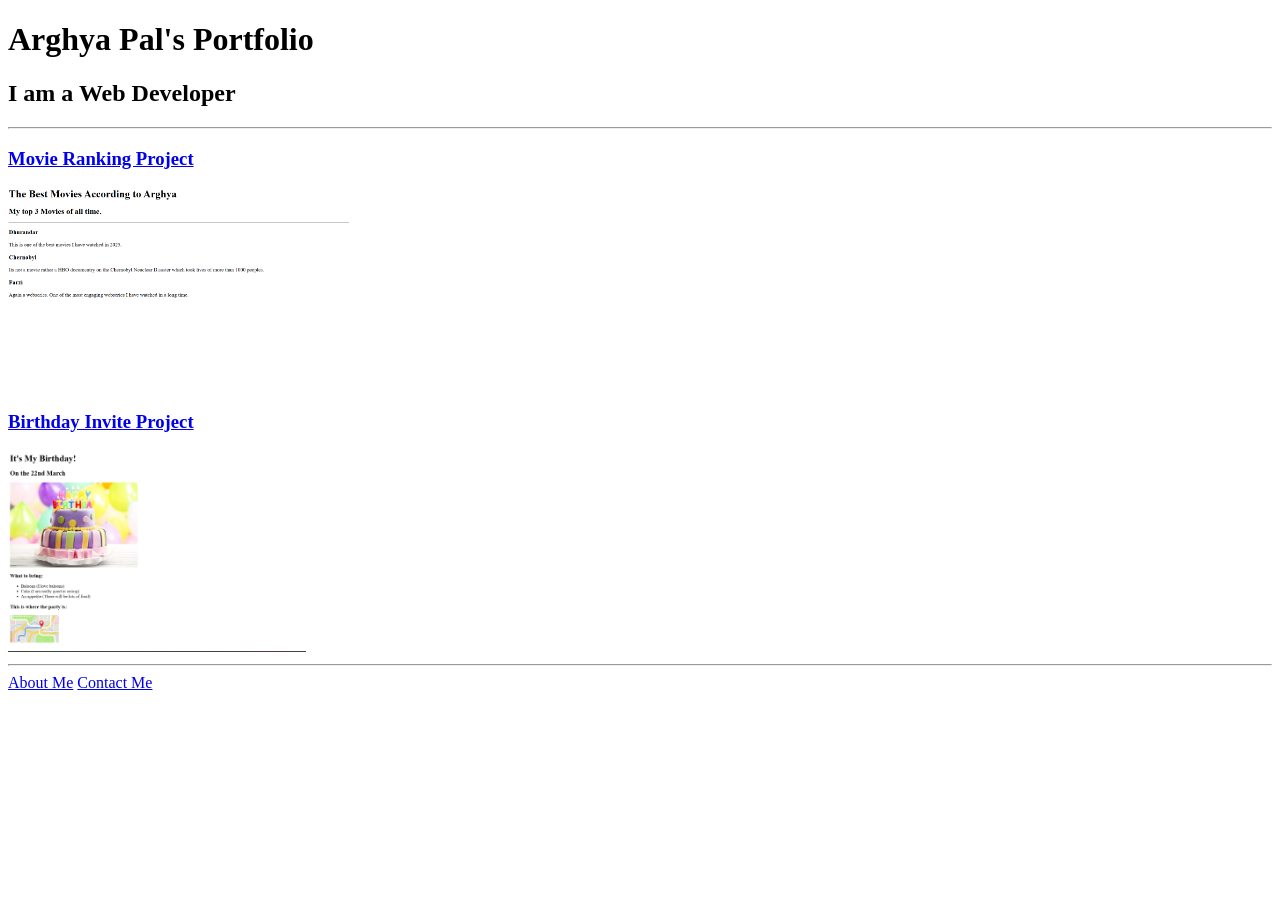
==== index.html @ 0f828cb6 "Add files via upload" ====
<!-- TODO 1: Create the HTML Boilerplate -->

<!-- TODO 2: Add Your previous projects' HTML into the public folder -->

<!-- TODO 3: Take screenshots of your project previews and add the images to the images folder -->

<!-- TODO 4: Add titles/subtitles etc. -->

<!-- TODO 5: Add a link to the project pages -->

<!-- TODO 6: Add images to show the project previews
HINT for TODO 6: You can use the height attribute set to 200 to make the image smaller:
https://developer.mozilla.org/en-US/docs/Web/HTML/Element/img#attr-height -->

<!-- TODO 7: Add the Contact Me and About Me page links -->

<!DOCTYPE html>
<html lang="en">

<head>
    <meta charset="UTF-8">
    <meta name="viewport" content="width=device-width, initial-scale=1.0">
    <title>Arghya Pal's Portfolio</title>
</head>

<body>
    <h1>Arghya Pal's Portfolio</h1>
    <h2>I am a Web Developer</h2>
    <hr>
    <h3>
        <a href="./public/movie-ranking.html">Movie Ranking Project</a>
    </h3>
    <img src="./assets/images/movie_ranking.png" height="200" alt="movie ranking website preview">
    <h3>
        <a href="./public/birthday-invite.html">Birthday Invite Project</a>
    </h3>
    <img src="./assets/images/birthday_invite.png" alt="birthday invite website preview" height="200">

    <hr>

    <a href="./public/about.html">About Me</a>

    <a href="./public/contact.html">Contact Me</a>
</body>

</html>
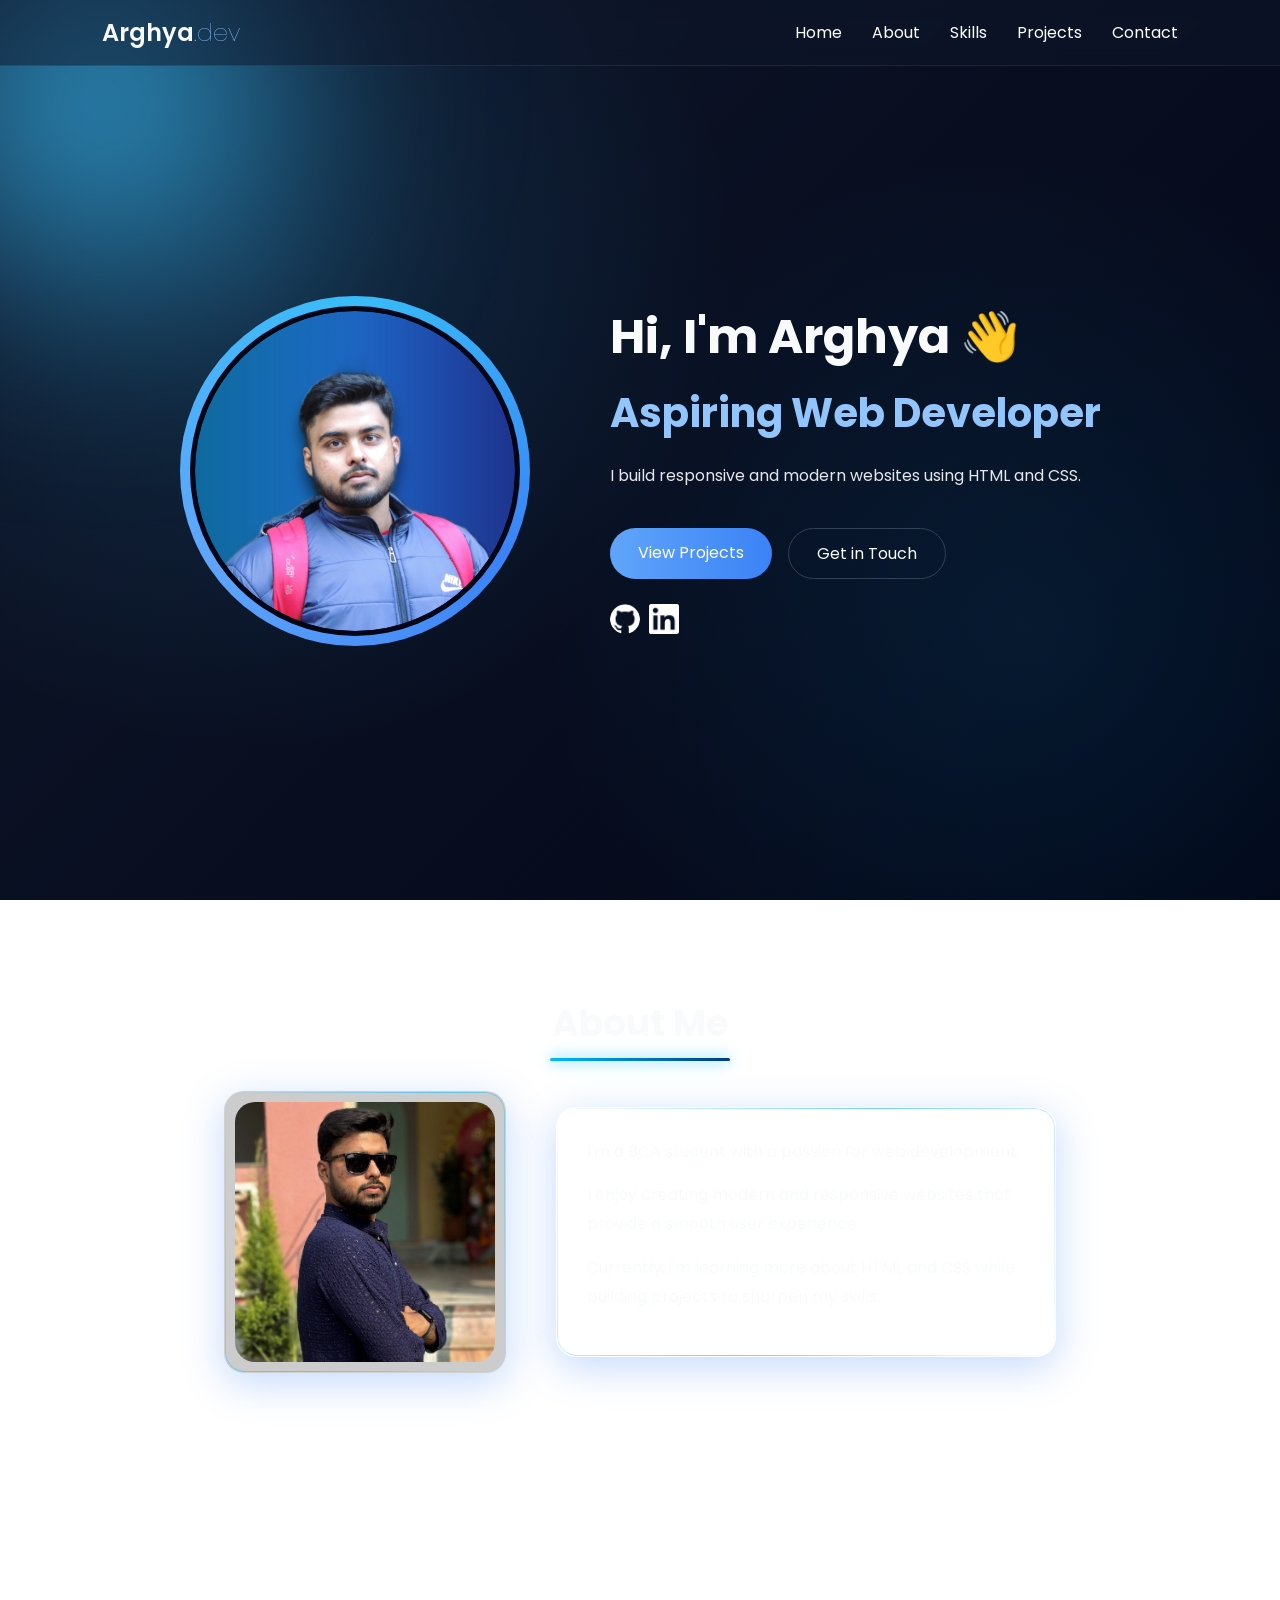
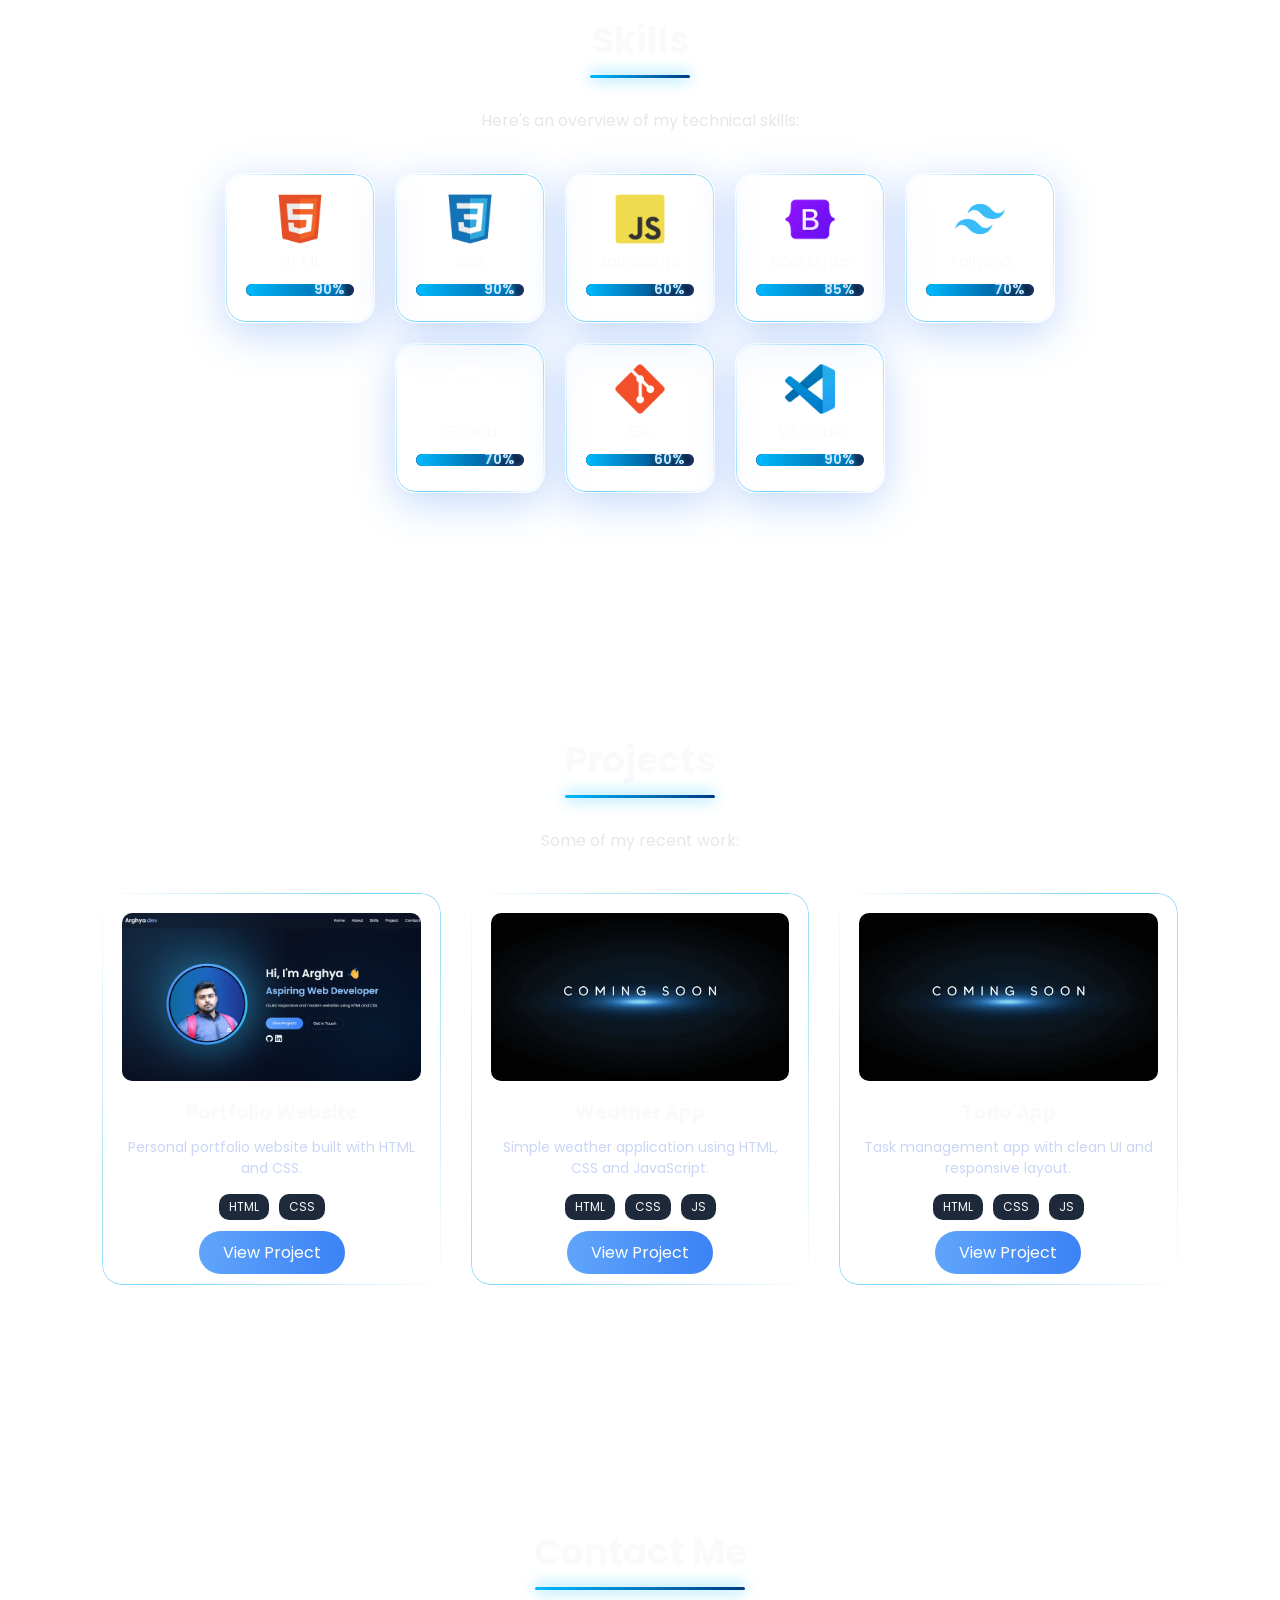
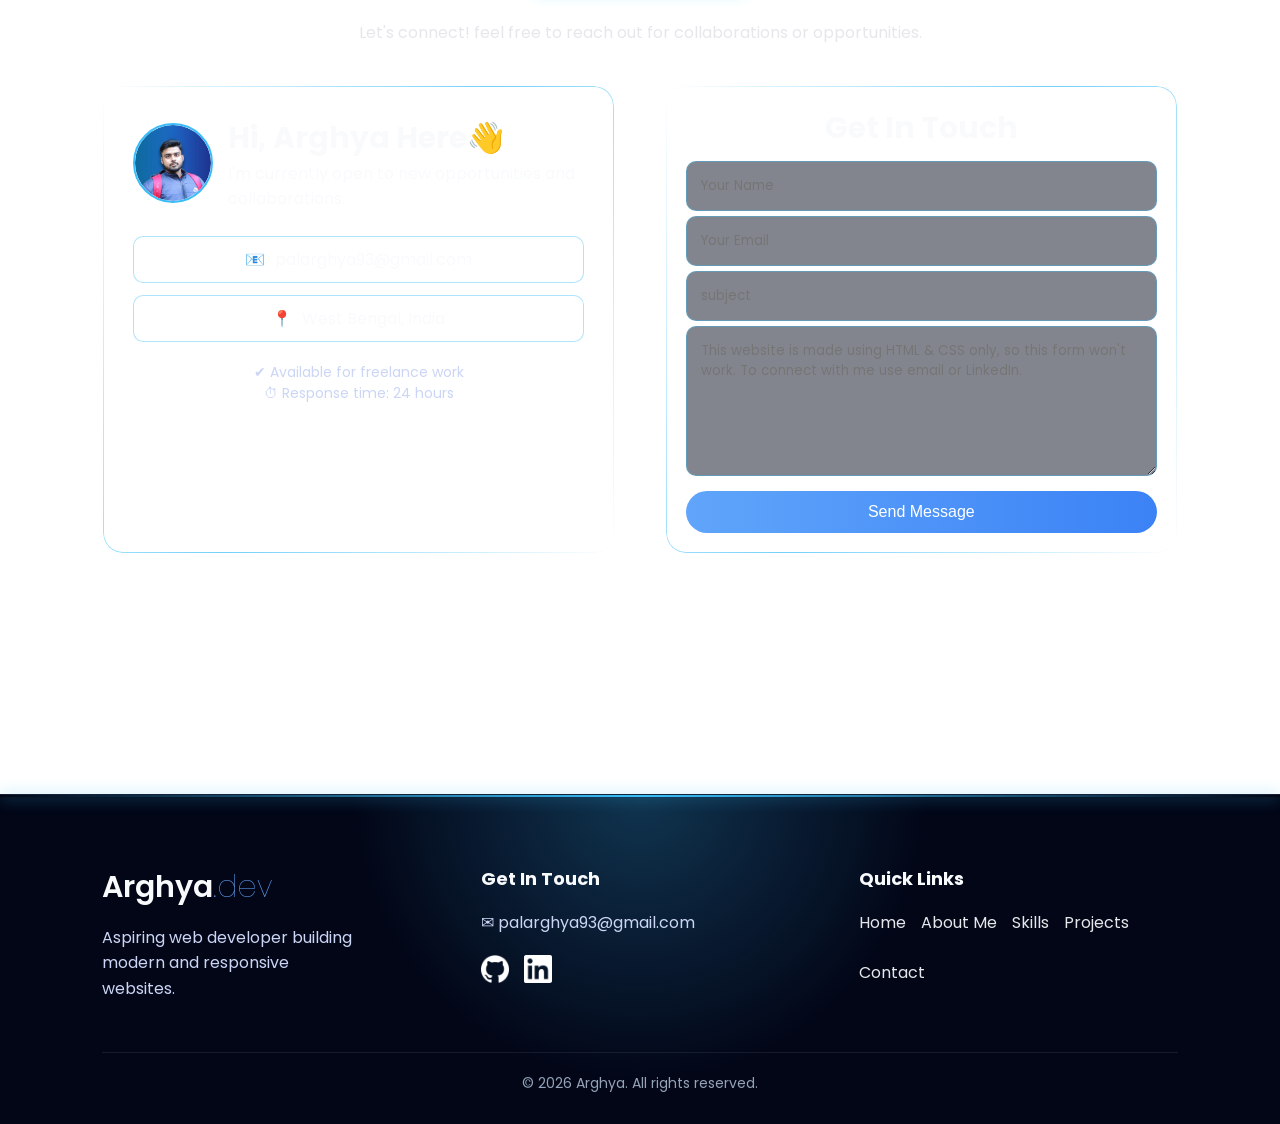
==== commit 594a1b25: "Add files via upload" ====
--- a/index.html
+++ b/index.html
@@ -1,46 +1,407 @@
-<!-- TODO 1: Create the HTML Boilerplate -->
-
-<!-- TODO 2: Add Your previous projects' HTML into the public folder -->
-
-<!-- TODO 3: Take screenshots of your project previews and add the images to the images folder -->
-
-<!-- TODO 4: Add titles/subtitles etc. -->
-
-<!-- TODO 5: Add a link to the project pages -->
-
-<!-- TODO 6: Add images to show the project previews
-HINT for TODO 6: You can use the height attribute set to 200 to make the image smaller:
-https://developer.mozilla.org/en-US/docs/Web/HTML/Element/img#attr-height -->
-
-<!-- TODO 7: Add the Contact Me and About Me page links -->
-
-<!DOCTYPE html>
-<html lang="en">
-
-<head>
-    <meta charset="UTF-8">
-    <meta name="viewport" content="width=device-width, initial-scale=1.0">
-    <title>Arghya Pal's Portfolio</title>
-</head>
-
-<body>
-    <h1>Arghya Pal's Portfolio</h1>
-    <h2>I am a Web Developer</h2>
-    <hr>
-    <h3>
-        <a href="./public/movie-ranking.html">Movie Ranking Project</a>
-    </h3>
-    <img src="./assets/images/movie_ranking.png" height="200" alt="movie ranking website preview">
-    <h3>
-        <a href="./public/birthday-invite.html">Birthday Invite Project</a>
-    </h3>
-    <img src="./assets/images/birthday_invite.png" alt="birthday invite website preview" height="200">
-
-    <hr>
-
-    <a href="./public/about.html">About Me</a>
-
-    <a href="./public/contact.html">Contact Me</a>
-</body>
-
+<!DOCTYPE html>
+<html lang="en">
+
+<head>
+    <meta charset="UTF-8">
+    <meta name="viewport" content="width=device-width, initial-scale=1.0">
+    <title>Arghya | Portfolio</title>
+    <link rel="stylesheet" href="./style.css">
+    <link href="https://fonts.googleapis.com/css2?family=Poppins:wght@400;500;600&display=swap" rel="stylesheet">
+</head>
+
+<body>
+
+    <!-- Navigation Bar -->
+
+    <header class="navbar-container">
+        <nav class="navbar" aria-label="Main navigation">
+            <div class="logo">
+                <a href="#" class="logo-home"><span class="logo-text">Arghya<span class="dot">.dev</span></span></a>
+            </div>
+
+            <ul class="nav-links">
+                <li><a href="#">Home</a></li>
+                <li><a href="#about">About</a></li>
+                <li><a href="#skills">Skills</a></li>
+                <li><a href="#project">Projects</a></li>
+                <li><a href="#contact">Contact</a></li>
+            </ul>
+        </nav>
+    </header>
+
+
+    <main>
+
+
+        <!-- Hero Section -->
+
+        <section class="hero">
+
+            <div class="hero-left">
+                <div class="profile-border">
+                    <img src="./images/profile-pic (3).png" loading="lazy" alt="Portrait of Arghya Pal">
+                </div>
+            </div>
+
+            <div class="hero-right">
+
+                <h1>Hi, I'm Arghya 👋</h1>
+
+                <h2>Aspiring Web Developer</h2>
+
+                <p>
+                    I build responsive and modern websites using
+                    HTML and CSS.
+                </p>
+
+                <div class="hero-buttons">
+                    <a href="#project" class="btn">View Projects</a>
+                    <a href="#contact" class="btn-outline">Get in Touch</a>
+                </div>
+
+                <div class="hero-social">
+                    <a href="https://github.com/Mahi7777777" target="_blank" rel="noopener"
+                        class="social-links github"><img src="./images/github-white-icon.webp" alt="github"></a>
+                    <a href="https://www.linkedin.com/in/arghyapal22/" target="_blank" rel="noopener"
+                        class="social-links linkedin"><img src="./images/linkedin-app-white-icon.webp"
+                            alt="linkedin"></a>
+                </div>
+
+            </div>
+
+        </section>
+
+
+        <!-- About -->
+
+        <section class="about" id="about">
+
+            <h2>About Me</h2>
+
+            <div class="about-container">
+
+                <div class="about-img">
+                    <img src="./images/Arghya-about.jpg" alt="arghya standing potrait">
+                </div>
+
+                <div class="about-text">
+                    <p>I'm a BCA student with a passion for web development.</p>
+
+                    <p>I enjoy creating modern and responsive
+                        websites that provide a smooth user experience.</p>
+
+                    <p>Currently, i'm learning more about HTML and CSS
+                        while building projects to sharpen my skills.</p>
+                </div>
+            </div>
+
+        </section>
+
+
+        <!-- SKILLS -->
+
+        <section class="skills" id="skills">
+
+            <h2>Skills</h2>
+
+            <p>Here's an overview of my technical skills:</p>
+
+            <div class="skills-container">
+
+                <div class="card">
+                    <img src="./images/HTML5.png" alt="HTML5 logo">
+                    <p class="card-text">HTML</p>
+                    <div class="progress-bar">
+                        <div class="progress-fill" style="--progress:0.9;"></div>
+                        <span class="progress-percentage">90%</span>
+                    </div>
+                </div>
+
+                <div class="card">
+                    <img src="./images/CSS3.png" alt="CSS logo">
+                    <p class="card-text">CSS</p>
+                    <div class="progress-bar">
+                        <div class="progress-fill" style="--progress:0.9;"></div>
+                        <span class="progress-percentage">90%</span>
+                    </div>
+                </div>
+
+                <div class="card">
+                    <img src="./images/JavaScript.png" style="border-radius: 5px;" alt="JavaScript logo">
+                    <p class="card-text">JavaScript</p>
+                    <div class="progress-bar">
+                        <div class="progress-fill" style="--progress:0.6;"></div>
+                        <span class="progress-percentage">60%</span>
+                    </div>
+                </div>
+
+                <div class="card">
+                    <img src="./images/Bootstrap.png" alt="Bootstrap logo">
+                    <p class="card-text">Bootstrap</p>
+                    <div class="progress-bar">
+                        <div class="progress-fill" style="--progress:0.85;"></div>
+                        <span class="progress-percentage">85%</span>
+                    </div>
+                </div>
+
+                <div class="card">
+                    <img src="./images/Tailwind CSS.png" alt="Tailwind logo">
+                    <p class="card-text">Tailwind</p>
+                    <div class="progress-bar">
+                        <div class="progress-fill" style="--progress:0.7;"></div>
+                        <span class="progress-percentage">70%</span>
+                    </div>
+                </div>
+
+                <div class="card">
+                    <img src="./images/github-white-icon.webp" alt="github">
+                    <p class="card-text">GitHub</p>
+                    <div class="progress-bar">
+                        <div class="progress-fill" style="--progress:0.7;"></div>
+                        <span class="progress-percentage">70%</span>
+                    </div>
+                </div>
+
+                <div class="card">
+                    <img src="./images/Git.png" alt="Git logo">
+                    <p class="card-text">Git</p>
+                    <div class="progress-bar">
+                        <div class="progress-fill" style="--progress:0.6;"></div>
+                        <span class="progress-percentage">60%</span>
+                    </div>
+                </div>
+
+                <div class="card">
+                    <img src="./images/Visual Studio Code (VS Code).png" alt="VS Code logo">
+                    <p class="card-text">VS Code</p>
+                    <div class="progress-bar">
+                        <div class="progress-fill" style="--progress:0.9;"></div>
+                        <span class="progress-percentage">90%</span>
+                    </div>
+                </div>
+
+            </div>
+
+        </section>
+
+
+        <!-- PROJECT CARD -->
+
+        <section class="projects" id="project">
+
+            <h2>Projects</h2>
+            <p class="projects-subtitle">Some of my recent work:</p>
+
+            <div class="projects-grid">
+
+                <div class="project-card">
+
+                    <img src="./images/portfolio.png" alt="Portfolio website preview">
+
+                    <h3>Portfolio Website</h3>
+
+                    <p>Personal portfolio website built with HTML and CSS.</p>
+
+                    <div class="project-tech">
+                        <span>HTML</span>
+                        <span>CSS</span>
+                    </div>
+
+                    <a href="https://mahi7777777.github.io/html-portfolio/" class="btn"
+                        aria-label="View Portfolio Project" target="_blank" rel="noopener">View Project</a>
+
+                </div>
+
+                <div class="project-card">
+
+                    <img src="./images/coming soon.webp" alt="coming soon">
+
+                    <h3>Weather App</h3>
+
+                    <p>Simple weather application using HTML, CSS and JavaScript.</p>
+
+                    <div class="project-tech">
+                        <span>HTML</span>
+                        <span>CSS</span>
+                        <span>JS</span>
+                    </div>
+
+                    <a href="#null" class="btn">View Project</a>
+
+                </div>
+
+                <div class="project-card">
+
+                    <img src="./images/coming soon.webp" alt="coming soon">
+
+                    <h3>Todo App</h3>
+
+                    <p>Task management app with clean UI and responsive layout.</p>
+
+                    <div class="project-tech">
+                        <span>HTML</span>
+                        <span>CSS</span>
+                        <span>JS</span>
+                    </div>
+
+                    <a href="#null" class="btn">View Project</a>
+
+                </div>
+
+            </div>
+
+        </section>
+
+        <!-- CONTACT -->
+
+        <section class="contact" id="contact">
+
+            <h2>Contact Me</h2>
+
+            <p class="contact-subtitle">Let's connect! feel free to reach out for collaborations or opportunities.</p>
+
+            <div class="contact-container">
+
+                <!-- Left card -->
+                <div class="contact-info">
+                    <div class="contact-profile">
+
+                        <img src="./images/profile-pic (3).png" alt="Portrait of Arghya Pal">
+
+                        <div>
+                            <h3>Hi, Arghya Here👋</h3>
+                            <p>I'm currently open to new opportunities and collaborations.</p>
+                        </div>
+
+                    </div>
+
+                    <div class="contact-detail">
+                        <span>📧</span>
+                        <p>palarghya93@gmail.com</p>
+                    </div>
+
+                    <div class="contact-detail">
+                        <span>📍</span>
+                        <p>West Bengal, India</p>
+                    </div>
+
+                    <div class="contact-status">
+                        <p>✔ Available for freelance work</p>
+                        <p>⏱ Response time: 24 hours</p>
+                    </div>
+
+                    <div class="contact-social">
+
+                        <a href="https://github.com/Mahi7777777" target="_blank">
+                            <img src="./images/github-white-icon.webp" alt="Github">
+                        </a>
+
+                        <a href="https://linkedin.com" target="_blank">
+                            <img src="./images/linkedin-app-white-icon.webp" alt="LinkedIn">
+                        </a>
+
+                    </div>
+                </div>
+
+
+                <!-- Right card -->
+                <form action="" class="contact-form">
+
+                    <h3>Get In Touch</h3>
+
+                    <div class="form-row">
+
+                        <input type="text" placeholder="Your Name" required>
+
+                        <input type="email" placeholder="Your Email" required>
+
+                    </div>
+
+                    <input type="text" placeholder="subject">
+
+                    <textarea name="message" id="contact-message"
+                        placeholder="This website is made using HTML & CSS only, so this form won't work. To connect with me use email or LinkedIn."
+                        rows="6"></textarea>
+
+                    <button type="submit" class="btn form-btn">Send Message</button>
+
+                </form>
+
+            </div>
+
+        </section>
+
+    </main>
+
+    <footer class="footer">
+
+        <div class="footer-container">
+
+            <!-- LEFT COLUMN -->
+            <div class="footer-col footer-brand">
+
+                <h2 class="footer-logo"><a href="#"><span class="logo-text">Arghya<span class="dot">.dev</span></span></a></h2>
+
+                <p>
+                    Aspiring web developer building
+                    modern and responsive websites.
+                </p>
+
+            </div>
+
+            <!-- CONTACT -->
+            <div class="footer-col">
+
+                <h3>Get In Touch</h3>
+
+                <div class="footer-contact">
+
+                    <p>✉ palarghya93@gmail.com</p>
+
+                </div>
+
+                <div class="footer-social">
+
+                    <a href="https://github.com/Mahi7777777" target="_blank">
+                        <img src="./images/github-white-icon.webp" alt="Github">
+                    </a>
+
+                    <a href="https://linkedin.com" target="_blank">
+                        <img src="./images/linkedin-app-white-icon.webp" alt="LinkedIn">
+                    </a>
+
+                </div>
+
+            </div>
+
+            <!-- QUICK LINKS -->
+            <div class="footer-col">
+
+                <h3>Quick Links</h3>
+
+                <ul>
+                    <li><a href="#">Home</a></li>
+                    <li><a href="#about">About Me</a></li>
+                    <li><a href="#skills">Skills</a></li>
+                    <li><a href="#project">Projects</a></li>
+                    <li><a href="#contact">Contact</a></li>
+                </ul>
+
+            </div>
+
+        </div>
+
+
+        <!-- FOOTER BOTTOM -->
+
+        <div class="footer-bottom">
+
+            <p>© 2026 Arghya. All rights reserved.</p>
+
+        </div>
+
+    </footer>
+
+</body>
+
 </html>
--- a/style.css
+++ b/style.css
@@ -0,0 +1,1093 @@
+/* -------------------------------- BODY STRUCTURE -------------------------------- */
+/* Gradient Background */
+body {
+    margin: 0;
+    font-family: 'Poppins', sans-serif;
+    background: radial-gradient(circle at 20% 30%, rgba(56, 189, 248, 0.15), transparent 40%), radial-gradient(circle at 80% 70%, rgba(14, 165, 233, 0.10), transparent 40%), linear-gradient(135deg, #0F172A, #020617);
+    color: #F8FAFC;
+    background-attachment: fixed;
+}
+
+/* motion */
+body::before {
+    content: "";
+    position: fixed;
+    width: 600px;
+    height: 600px;
+    background: radial-gradient(circle, #38bdf8, transparent 60%);
+    top: -200px;
+    left: -200px;
+    filter: blur(100px);
+    animation: moveLight 15s infinite alternate;
+    z-index: -1;
+    pointer-events: none;
+}
+
+/* scrolling behavior */
+html {
+    scroll-behavior: smooth;
+}
+
+/* universal section behavior */
+section {
+    padding: 120px 8%;
+}
+
+/* universal (margin + padding) */
+*,
+*::before,
+*::after {
+    margin: 0;
+    padding: 0;
+    box-sizing: border-box;
+}
+
+
+/* -------------------------------- ANIMATIONS -------------------------------- */
+/* light moving in background animation */
+@keyframes moveLight {
+    0% {
+        transform: translate(0, 0);
+    }
+
+    100% {
+        transform: translate(400px, 300px);
+    }
+}
+
+/* fade in animation */
+@keyframes fadeIn {
+    from {
+        opacity: 0;
+        transform: translateY(20px);
+    }
+
+    to {
+        opacity: 1;
+        transform: translateY(0);
+    }
+}
+
+/* rotation animation */
+@keyframes rotateBorder {
+    0% {
+        transform: rotate(0deg);
+    }
+
+    100% {
+        transform: rotate(360deg);
+    }
+}
+
+/* progress fill bar */
+@keyframes fillBar {
+    from {
+        transform: scaleX(0);
+    }
+
+    to {
+        transform: scaleX(var(--progress));
+    }
+}
+
+/* -------------------------------- NAVIGATION BAR SECTION -------------------------------- */
+/* Main */
+.navbar-container {
+    position: sticky;
+    top: 0;
+    z-index: 1000;
+}
+
+/* logo */
+.logo {
+    display: flex;
+    font-size: 24px;
+    font-weight: 600;
+}
+
+.dot {
+    color: #93C5FD;
+    font-weight: 100;
+}
+
+.logo-home {
+    text-decoration: none;
+    color: #F8FAFC;
+}
+
+/* navigation menu */
+.navbar {
+    display: flex;
+    justify-content: space-between;
+    align-items: center;
+    padding: 15px 8%;
+    backdrop-filter: blur(10px);
+    -webkit-backdrop-filter: blur(10px);
+    background: rgba(15, 23, 42, 0.5);
+    border-bottom: 1px solid rgba(255, 255, 255, 0.08);
+}
+
+.nav-links {
+    display: flex;
+    list-style: none;
+    gap: 30px;
+}
+
+.nav-links a {
+    text-decoration: none;
+    color: white;
+    position: relative;
+}
+
+.nav-links a:focus {
+    outline: 2px solid #38bdf8;
+    outline-offset: 4px;
+    border-radius: 5px;
+}
+
+.nav-links a:hover {
+    color: #38bdf8;
+}
+
+.nav-links a::after {
+    content: "";
+    position: absolute;
+    width: 0%;
+    height: 2px;
+    background: #38bdf8;
+    left: 0;
+    bottom: -5px;
+    transition: 0.3s ease;
+}
+
+.nav-links a:hover::after {
+    width: 100%;
+}
+
+/* -------------------------------- HERO SECTION -------------------------------- */
+/* Main */
+.hero {
+    display: flex;
+    justify-content: center;
+    align-items: center;
+    gap: 80px;
+    min-height: 90vh;
+}
+
+/* Hero left profile card */
+.profile-border {
+    position: relative;
+    width: 350px;
+    height: 350px;
+    display: flex;
+    align-items: center;
+    justify-content: center;
+    border-radius: 50%;
+    transition: transform .35s ease, box-shadow .35s ease;
+}
+
+.profile-border:hover {
+    transform: translateY(-8px);
+    box-shadow: 0 20px 50px rgba(0, 0, 0, 0.6);
+}
+
+/* rotating gradient ring */
+.profile-border::before {
+    content: "";
+    position: absolute;
+    width: 100%;
+    height: 100%;
+    z-index: 0;
+    border-radius: 50%;
+    background: conic-gradient(#38bdf8, #3b82f6, #60a5fa, #38bdf8);
+    animation: rotateBorder 8s linear infinite;
+}
+
+/* inner circle (cuts the center) */
+.profile-border::after {
+    content: "";
+    position: absolute;
+    width: 330px;
+    height: 330px;
+    background: #020617;
+    border-radius: 50%;
+}
+
+/* profile image */
+.profile-border img {
+    position: relative;
+    width: 320px;
+    height: 320px;
+    border-radius: 50%;
+    object-fit: cover;
+    z-index: 2;
+}
+
+/* Hero right card */
+.hero-right>* {
+    opacity: 0;
+    animation: fadeIn 1s ease forwards;
+    will-change: transform, opacity;
+}
+
+.hero-right h1 {
+    font-size: 48px;
+    animation: fadeIn 1s ease forwards;
+    animation-delay: 0.2s;
+}
+
+.hero-right h2 {
+    font-size: 40px;
+    color: #93C5FD;
+    margin-top: 10px;
+    animation: fadeIn 1s ease forwards;
+    animation-delay: 0.4s;
+}
+
+.hero-right p {
+    margin-top: 20px;
+    color: #e5e7eb;
+    line-height: 1.6;
+    animation: fadeIn 1s ease forwards;
+    animation-delay: 0.6s;
+    max-width: 500px;
+}
+
+.hero-buttons {
+    display: flex;
+    gap: 16px;
+    margin-top: 40px;
+    animation: fadeIn 1s ease forwards;
+    animation-delay: 0.8s;
+}
+
+/* buttons */
+.btn {
+    background: linear-gradient(90deg, #60A5FA, #3B82F6);
+    color: white;
+    padding: 12px 28px;
+    border: none;
+    text-decoration: none;
+    border-radius: 50px;
+    font-size: 16px;
+    cursor: pointer;
+    transition: all 0.3s ease;
+}
+
+.btn:hover {
+    background: linear-gradient(90deg, #3B82F6, #2563EB);
+    transform: translateY(-2px);
+    box-shadow: 0 8px 20px rgba(59, 130, 246, 0.4);
+}
+
+.btn-outline {
+    background: transparent;
+    color: #F8FAFC;
+    padding: 12px 28px;
+    border: 1px solid #334155;
+    border-radius: 50px;
+    text-decoration: none;
+    font-size: 16px;
+    cursor: pointer;
+    transition: 0.3s ease;
+}
+
+.btn-outline:hover {
+    background: #1E293B;
+    border-color: #38BDF8;
+    color: #38BDF8;
+}
+
+/* social */
+.social-links img {
+    height: 30px;
+    margin-right: 5px;
+}
+
+.hero-social {
+    margin-top: 25px;
+    animation: fadeIn 1s ease forwards;
+    animation-delay: 0.9s;
+    transition: 0.3s ease;
+}
+
+.hero-social img:hover {
+    transform: translateY(-3px) scale(1.1);
+    filter: drop-shadow(0 0 10px #38bdf8)
+}
+
+.github img {
+    border-radius: 50%;
+}
+
+/* -------------------------------- ABOUT -------------------------------- */
+/* Main */
+.about {
+    display: flex;
+    flex-direction: column;
+    align-items: center;
+}
+
+.about h2 {
+    font-size: 36px;
+    margin-bottom: 40px;
+    position: relative;
+}
+
+.about h2::after {
+    content: "";
+    position: absolute;
+    bottom: -10px;
+    left: 50%;
+    transform: translateX(-50%);
+    width: 180px;
+    height: 3px;
+    background: linear-gradient(90deg, #00baff, #003a82);
+    box-shadow: 0 0 15px #00baff;
+    border-radius: 10px;
+}
+
+/* About container (img + text) */
+.about-container {
+    display: flex;
+    justify-content: center;
+    align-items: center;
+    gap: 50px;
+    flex-wrap: wrap;
+}
+
+/* about image */
+.about-img img {
+    height: 260px;
+    width: 260px;
+    border-radius: 20px;
+    object-fit: cover;
+    display: flex;
+}
+
+.about-img {
+    background: rgba(0, 0, 0, 0.2);
+    padding: 10px;
+    border: 1px solid rgba(255, 255, 255, 0.08);
+    border-radius: 20px;
+    box-shadow: 0 10px 40px rgba(59, 130, 246, 0.3);
+    transition: 0.3s ease;
+    position: relative;
+}
+
+.about-img:hover {
+    transform: translateY(-8px);
+    box-shadow: 0 20px 50px rgba(0, 0, 0, 0.6);
+}
+
+/* about text */
+.about-text {
+    background: rgba(255, 255, 255, 0.05);
+    padding: 30px;
+    border: 1px solid rgba(255, 255, 255, 0.08);
+    border-radius: 20px;
+    max-width: 500px;
+    text-align: left;
+    line-height: 1.8;
+    backdrop-filter: blur(10px);
+    box-shadow: 0 10px 40px rgba(59, 130, 246, 0.3);
+    transition: 0.3s ease;
+}
+
+.about-text:hover {
+    transform: translateY(-8px);
+    box-shadow: 0 20px 50px rgba(0, 0, 0, 0.6);
+}
+
+.about-text p {
+    margin-bottom: 15px;
+}
+
+.about-img::before,
+.about-text::before {
+    content: "";
+    position: absolute;
+    inset: 0;
+    padding: 1px;
+    border-radius: 20px;
+    background: linear-gradient(120deg, transparent, rgba(56, 189, 248, 0.7), transparent);
+    -webkit-mask: linear-gradient(#000 0 0) content-box, linear-gradient(#000 0 0);
+    -webkit-mask-composite: xor;
+    mask-composite: exclude;
+    opacity: 1;
+    transition: opacity .4s ease;
+    pointer-events: none;
+}
+
+/* -------------------------------- SKILL -------------------------------- */
+/* Main */
+.skills {
+    display: flex;
+    flex-direction: column;
+    align-items: center;
+}
+
+.skills>p {
+    color: #e5e7eb;
+    margin-bottom: 40px;
+}
+
+.skills h2 {
+    font-size: 36px;
+    margin-bottom: 40px;
+    position: relative;
+}
+
+.skills h2::after {
+    content: "";
+    position: absolute;
+    bottom: -10px;
+    left: 50%;
+    transform: translateX(-50%);
+    width: 100px;
+    height: 3px;
+    background: linear-gradient(90deg, #00baff, #003a82);
+    box-shadow: 0 0 15px #00baff;
+    border-radius: 10px;
+}
+
+/* Skill Container */
+.skills-container {
+    display: flex;
+    flex-wrap: wrap;
+    justify-content: center;
+    gap: 20px;
+    max-width: 900px;
+}
+
+/* container cards */
+.skills-container .card img {
+    height: 50px;
+    margin-bottom: 5px;
+}
+
+.card-text {
+    margin-bottom: 10px;
+}
+
+.skills-container .card {
+    padding: 20px;
+    width: 150px;
+    height: 150px;
+    display: flex;
+    flex-direction: column;
+    align-items: center;
+    background: rgba(255, 255, 255, 0.05);
+    backdrop-filter: blur(10px);
+    box-shadow: 0 10px 40px rgba(59, 130, 246, 0.3);
+    border: 1px solid rgba(255, 255, 255, 0.08);
+    border-radius: 20px;
+    transition: all 0.3s ease;
+}
+
+.skills-container .card:hover {
+    transform: translateY(-8px);
+    box-shadow: 0 20px 50px rgba(0, 0, 0, 0.6);
+}
+
+.skills-container .card::before {
+    content: "";
+    position: absolute;
+    inset: 0;
+    padding: 1px;
+    border-radius: 20px;
+    background: linear-gradient(120deg, transparent, rgba(56, 189, 248, 0.7), transparent);
+    -webkit-mask: linear-gradient(#000 0 0) content-box, linear-gradient(#000 0 0);
+    -webkit-mask-composite: xor;
+    mask-composite: exclude;
+    opacity: 1;
+    transition: opacity .4s ease;
+    pointer-events: none;
+}
+
+/* progress bar container */
+.progress-bar {
+    width: 100%;
+    height: 12px;
+    background: linear-gradient(90deg, #0e224b, #091424);
+    border-radius: 8px;
+    box-shadow: inset 0 0 8px #244e9e;
+    overflow: hidden;
+    position: relative;
+}
+
+/* progress fill */
+.progress-fill {
+    height: 100%;
+    border-radius: 8px;
+
+    background: linear-gradient(90deg, #00baff, #005f9e);
+    box-shadow: 0 0 10px #00baff;
+
+    transform-origin: left;
+    transform: scaleX(0);
+
+    animation: fillBar 1.5s ease forwards;
+}
+
+/* small progress percentage text below small cards */
+.progress-percentage {
+    position: absolute;
+    right: 10px;
+    top: 50%;
+    transform: translateY(-50%);
+    font-weight: 600;
+    font-size: 0.85rem;
+    color: #cce6ff;
+    text-shadow: 0 0 5px #00baff;
+}
+
+/* -------------------------------- PROJECT CARD -------------------------------- */
+/* Main */
+.projects {
+    text-align: center;
+}
+
+.projects h2 {
+    font-size: 36px;
+    margin-bottom: 40px;
+    position: relative;
+}
+
+.projects h2::after {
+    content: "";
+    position: absolute;
+    bottom: -10px;
+    left: 50%;
+    transform: translateX(-50%);
+    width: 150px;
+    height: 3px;
+    background: linear-gradient(90deg, #00baff, #003a82);
+    box-shadow: 0 0 15px #00baff;
+    border-radius: 10px;
+}
+
+.projects-subtitle {
+    color: #e5e7eb;
+    margin-bottom: 40px;
+    margin-top: 40px;
+}
+
+/* Project Grid */
+.projects-grid {
+    display: grid;
+    grid-template-columns: repeat(auto-fit, minmax(280px, 1fr));
+    gap: 30px;
+    max-width: 1200px;
+    margin: auto;
+}
+
+/* Project Card */
+.project-card {
+    position: relative;
+    background: rgba(255, 255, 255, 0.05);
+    border-radius: 20px;
+    padding: 20px;
+    backdrop-filter: blur(10px);
+    transition: transform .35s ease, box-shadow .35s ease;
+    overflow: hidden;
+}
+
+.project-card::before {
+    content: "";
+    position: absolute;
+    inset: 0;
+    padding: 1px;
+    border-radius: 20px;
+    background: linear-gradient(120deg, transparent, rgba(56, 189, 248, 0.7), transparent);
+    -webkit-mask: linear-gradient(#000 0 0) content-box, linear-gradient(#000 0 0);
+    -webkit-mask-composite: xor;
+    mask-composite: exclude;
+    opacity: 1;
+    transition: opacity .4s ease;
+    pointer-events: none;
+}
+
+.project-card img {
+    width: 100%;
+    border-radius: 10px;
+    margin-bottom: 10px;
+    aspect-ratio: 16/9;
+    object-fit: cover;
+}
+
+.project-card:hover img {
+    transform: scale(1.05);
+    filter: brightness(1.1);
+    transition: transform .4s ease;
+}
+
+.project-card h3 {
+    margin-bottom: 10px;
+}
+
+.project-card p {
+    color: #cbd5f5;
+    font-size: 14px;
+    margin-bottom: 15px;
+}
+
+.project-tech {
+    display: flex;
+    justify-content: center;
+    gap: 10px;
+    margin-bottom: 20px;
+}
+
+.project-tech span {
+    background: #1E293B;
+    padding: 4px 10px;
+    border-radius: 10px;
+    font-size: 12px;
+}
+
+.project-card:hover {
+    transform: translateY(-10px);
+    box-shadow: 0 20px 50px rgba(56, 189, 248, 0.25), 0 0 20px rgba(56, 189, 248, 0.2);
+    border: 1px solid rgba(56, 189, 248, 0.4);
+}
+
+.project-card .btn {
+    padding: 10px 24px
+}
+
+.btn:focus {
+    outline: 2px solid #38bdf8;
+    outline-offset: 3px;
+}
+
+/* -------------------------------- CONTACTS -------------------------------- */
+
+/* Main */
+.contact {
+    text-align: center;
+}
+
+.contact h2 {
+    font-size: 36px;
+    margin-bottom: 40px;
+    position: relative;
+}
+
+.contact h2::after {
+    content: "";
+    position: absolute;
+    bottom: -10px;
+    left: 50%;
+    transform: translateX(-50%);
+    width: 210px;
+    height: 3px;
+    background: linear-gradient(90deg, #00baff, #003a82);
+    box-shadow: 0 0 15px #00baff;
+    border-radius: 10px;
+}
+
+.contact-subtitle {
+    color: #e5e7eb;
+    margin-bottom: 40px;
+    margin-top: 40px;
+}
+
+/* Container */
+.contact-container {
+    display: grid;
+    grid-template-columns: repeat(auto-fit, minmax(320px, 1fr));
+    gap: 50px;
+    max-width: 1100px;
+    margin: auto;
+}
+
+.contact-container>div,
+form {
+    /* height: 500px; */
+    padding: 30px;
+}
+
+/* cards */
+.contact-info {
+    text-align: left;
+}
+
+.contact-container h3 {
+    font-size: 30px;
+}
+
+.contact-info,
+.contact-form {
+    background: rgba(255, 255, 255, 0.05);
+    padding: 20px;
+    border-radius: 20px;
+    backdrop-filter: blur(10px);
+    border: 1px solid rgba(255, 255, 255, .08);
+    transition: transform .35s ease, box-shadow .35s ease;
+    overflow: hidden;
+}
+
+.contact-info:hover,
+.contact-form:hover {
+    transform: translateY(-10px);
+    box-shadow: 0 20px 50px rgba(56, 189, 248, 0.25), 0 0 20px rgba(56, 189, 248, 0.2);
+    border: 1px solid rgba(56, 189, 248, 0.4);
+}
+
+.contact-info::before,
+.contact-form::before {
+    content: "";
+    position: absolute;
+    inset: 0;
+    padding: 1px;
+    border-radius: 20px;
+    background: linear-gradient(120deg, transparent, rgba(56, 189, 248, 0.7), transparent);
+    -webkit-mask: linear-gradient(#000 0 0) content-box, linear-gradient(#000 0 0);
+    -webkit-mask-composite: xor;
+    mask-composite: exclude;
+    opacity: 1;
+    transition: opacity .4s ease;
+    pointer-events: none;
+}
+
+/* profile */
+
+.contact-profile {
+    display: flex;
+    align-items: center;
+    gap: 15px;
+    margin-bottom: 25px;
+    justify-content: center;
+    text-align: left;
+}
+
+.contact-profile img {
+    width: 80px;
+    height: 80px;
+    border-radius: 50%;
+    object-fit: cover;
+    border: 2px solid #38bdf8;
+}
+
+/* contact details */
+
+.contact-detail {
+    display: flex;
+    align-items: center;
+    gap: 10px;
+    margin-bottom: 12px;
+    justify-content: center;
+    background: rgba(255, 255, 255, .05);
+    padding: 10px;
+    border-radius: 10px;
+    border: 1px solid rgba(56, 189, 248, 0.4);
+}
+
+.contact-status {
+    margin-top: 20px;
+    font-size: 14px;
+    color: #cbd5f5;
+    text-align: center;
+}
+
+/* social icons */
+
+.contact-social {
+    margin-top: 20px;
+    display: flex;
+    gap: 15px;
+    justify-content: center;
+}
+
+.contact-social img {
+    width: 28px;
+    transition: .3s;
+}
+
+.contact-social img:hover {
+    transform: translateY(-3px) scale(1.1);
+    filter: drop-shadow(0 0 8px #38bdf8);
+}
+
+/* FORM */
+
+.contact-form {
+    display: flex;
+    flex-direction: column;
+}
+
+.contact-form h3 {
+    margin-bottom: 10px;
+}
+
+.contact-form input,
+.contact-form textarea {
+    width: 100%;
+    padding: 14px;
+    margin-bottom: 5px;
+    border-radius: 10px;
+    border: 1px solid rgba(56, 189, 248, 0.4);
+    background: #0206177c;
+    color: white;
+    font-family: 'Poppins', sans-serif;
+}
+
+.contact-form input:focus,
+.contact-form textarea:focus {
+    outline: none;
+    border-color: #38bdf8;
+    box-shadow: 0 0 10px rgba(56, 189, 248, .3);
+}
+
+/* two column inputs */
+
+.form-row {
+    display: grid;
+    grid-template-columns: 1fr;
+}
+
+/* send button */
+
+.contact-form .btn {
+    margin-top: 10px;
+    font-size: 16px;
+}
+
+
+/* ================= FOOTER ================= */
+
+.footer {
+    margin-top: 120px;
+    padding: 70px 8% 30px;
+
+    background:
+        radial-gradient(circle at 50% 0%, rgba(56, 189, 248, .25), transparent 40%),
+        #020617;
+
+    border-top: 1px solid rgba(255, 255, 255, .05);
+
+    position: relative;
+}
+
+/* glowing horizontal line */
+
+.footer::before {
+    content: "";
+    position: absolute;
+    top: 0;
+    left: 0;
+    width: 100%;
+    height: 2px;
+
+    background: linear-gradient(90deg,
+            transparent,
+            #38bdf8,
+            transparent);
+
+    box-shadow: 0 0 15px #38bdf8;
+}
+
+/* container */
+
+.footer-container {
+    max-width: 1200px;
+    margin: auto;
+
+    display: grid;
+    grid-template-columns: repeat(3, 1fr);
+
+    gap: 60px;
+}
+
+/* logo */
+
+.footer-logo {
+    font-size: 30px;
+    font-weight: 600;
+}
+
+.footer-logo .logo-text {
+    text-decoration: none;
+    color: #F8FAFC;
+}
+
+.footer-logo .dot {
+    color: #60a5fa;
+}
+
+/* brand text */
+
+.footer-brand p {
+    margin-top: 15px;
+    color: #cbd5f5;
+    line-height: 1.6;
+    max-width: 260px;
+}
+
+/* social icons */
+
+.footer-social {
+    margin-top: 20px;
+    display: flex;
+    gap: 15px;
+}
+
+.footer-social img {
+    width: 28px;
+    transition: .3s;
+}
+
+.footer-social img:hover {
+    transform: translateY(-3px) scale(1.1);
+    filter: drop-shadow(0 0 10px #38bdf8);
+}
+
+/* headings */
+
+.footer-col h3 {
+    margin-bottom: 18px;
+    font-size: 18px;
+}
+
+/* links */
+
+.footer-col ul {
+    list-style: none;
+}
+
+.footer-col li {
+    margin-bottom: 10px;
+}
+
+.footer-col a {
+    text-decoration: none;
+    color: #e5e7eb;
+    transition: .3s;
+}
+
+.footer-col a:hover {
+    color: #38bdf8;
+}
+
+/* contact */
+
+.footer-contact p {
+    margin-bottom: 10px;
+    color: #cbd5f5;
+}
+
+/* bottom section */
+
+.footer-bottom {
+    margin-top: 50px;
+    padding-top: 20px;
+
+    border-top: 1px solid rgba(255, 255, 255, .08);
+
+    display: flex;
+    justify-content: center;
+    align-items: center;
+
+    color: #94a3b8;
+    font-size: 14px;
+
+    max-width: 1200px;
+    margin-left: auto;
+    margin-right: auto;
+}
+
+
+
+/* -------------------------------- RESPONSIVE MEDIA QUERY -------------------------------- */
+@media (max-width:768px) {
+
+    /* Nav Bar */
+    .navbar {
+        flex-direction: column;
+        gap: 15px;
+        flex-wrap: wrap;
+        justify-content: center;
+    }
+
+    /* About */
+    .about-container {
+        flex-direction: column;
+        text-align: center;
+    }
+
+    /* Skills */
+    .cards {
+        flex-direction: column;
+        align-items: center;
+    }
+
+    /* Footer */
+    .footer-container {
+        grid-template-columns: 1fr;
+        text-align: center;
+    }
+
+    .footer-brand {
+        display: flex;
+        flex-direction: column;
+        align-items: center;
+        flex-wrap: wrap;
+
+    }
+
+    .footer-social {
+        justify-content: center;
+    }
+
+}
+
+@media (max-width: 900px) {
+
+    /* Hero */
+    .hero {
+        flex-direction: column;
+        text-align: center;
+        gap: 40px;
+    }
+
+    .profile-border {
+        width: 250px;
+        height: 250px;
+    }
+
+    .profile-border img {
+        width: 230px;
+        height: 230px;
+    }
+
+    .profile-border::after {
+        width: 240px;
+        height: 240px;
+    }
+
+    .hero-right h1 {
+        font-size: 36px;
+    }
+
+    .hero-right h2 {
+        font-size: 28px;
+    }
+
+    .hero-buttons {
+        justify-content: center;
+    }
+}
+
+
+@media (min-width:769px) {
+
+    /* footer */
+    .footer-col ul {
+        list-style: none;
+        display: flex;
+        gap: 15px;
+        flex-wrap: wrap;
+
+    }
+}
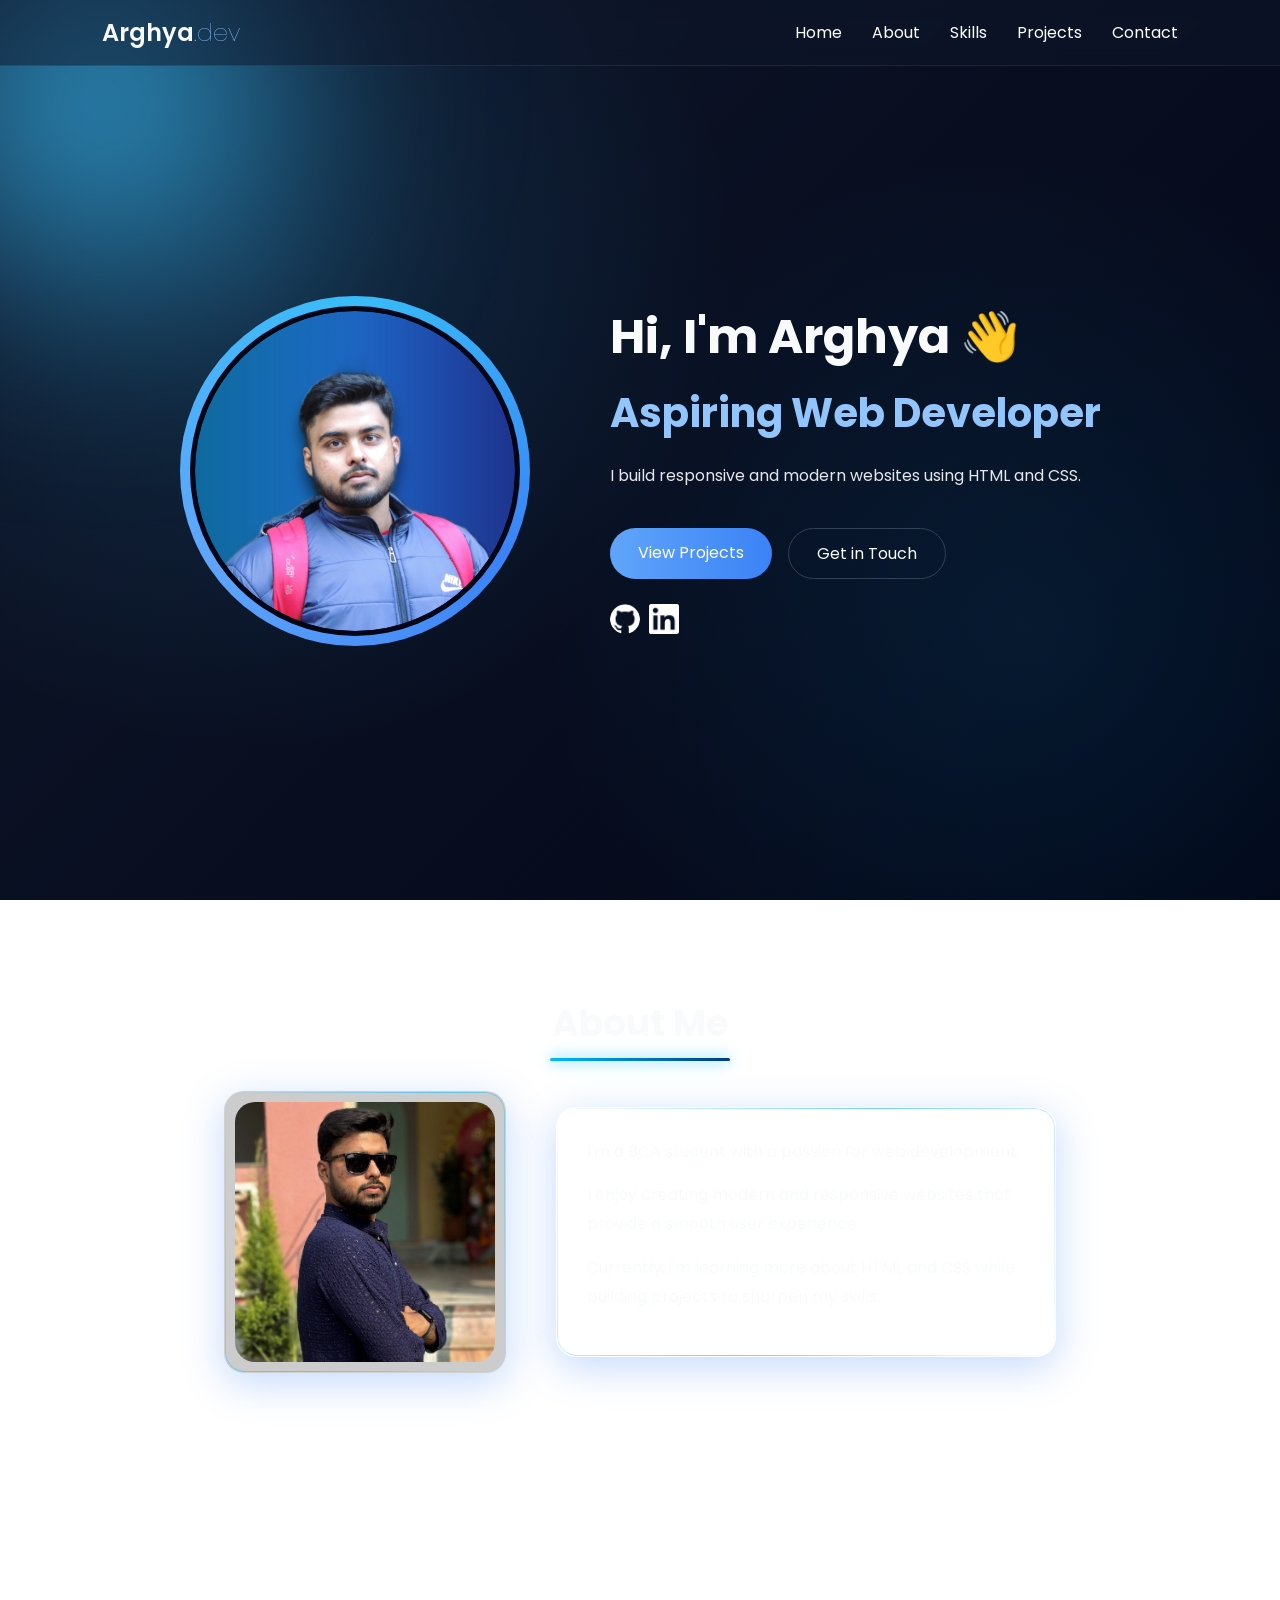
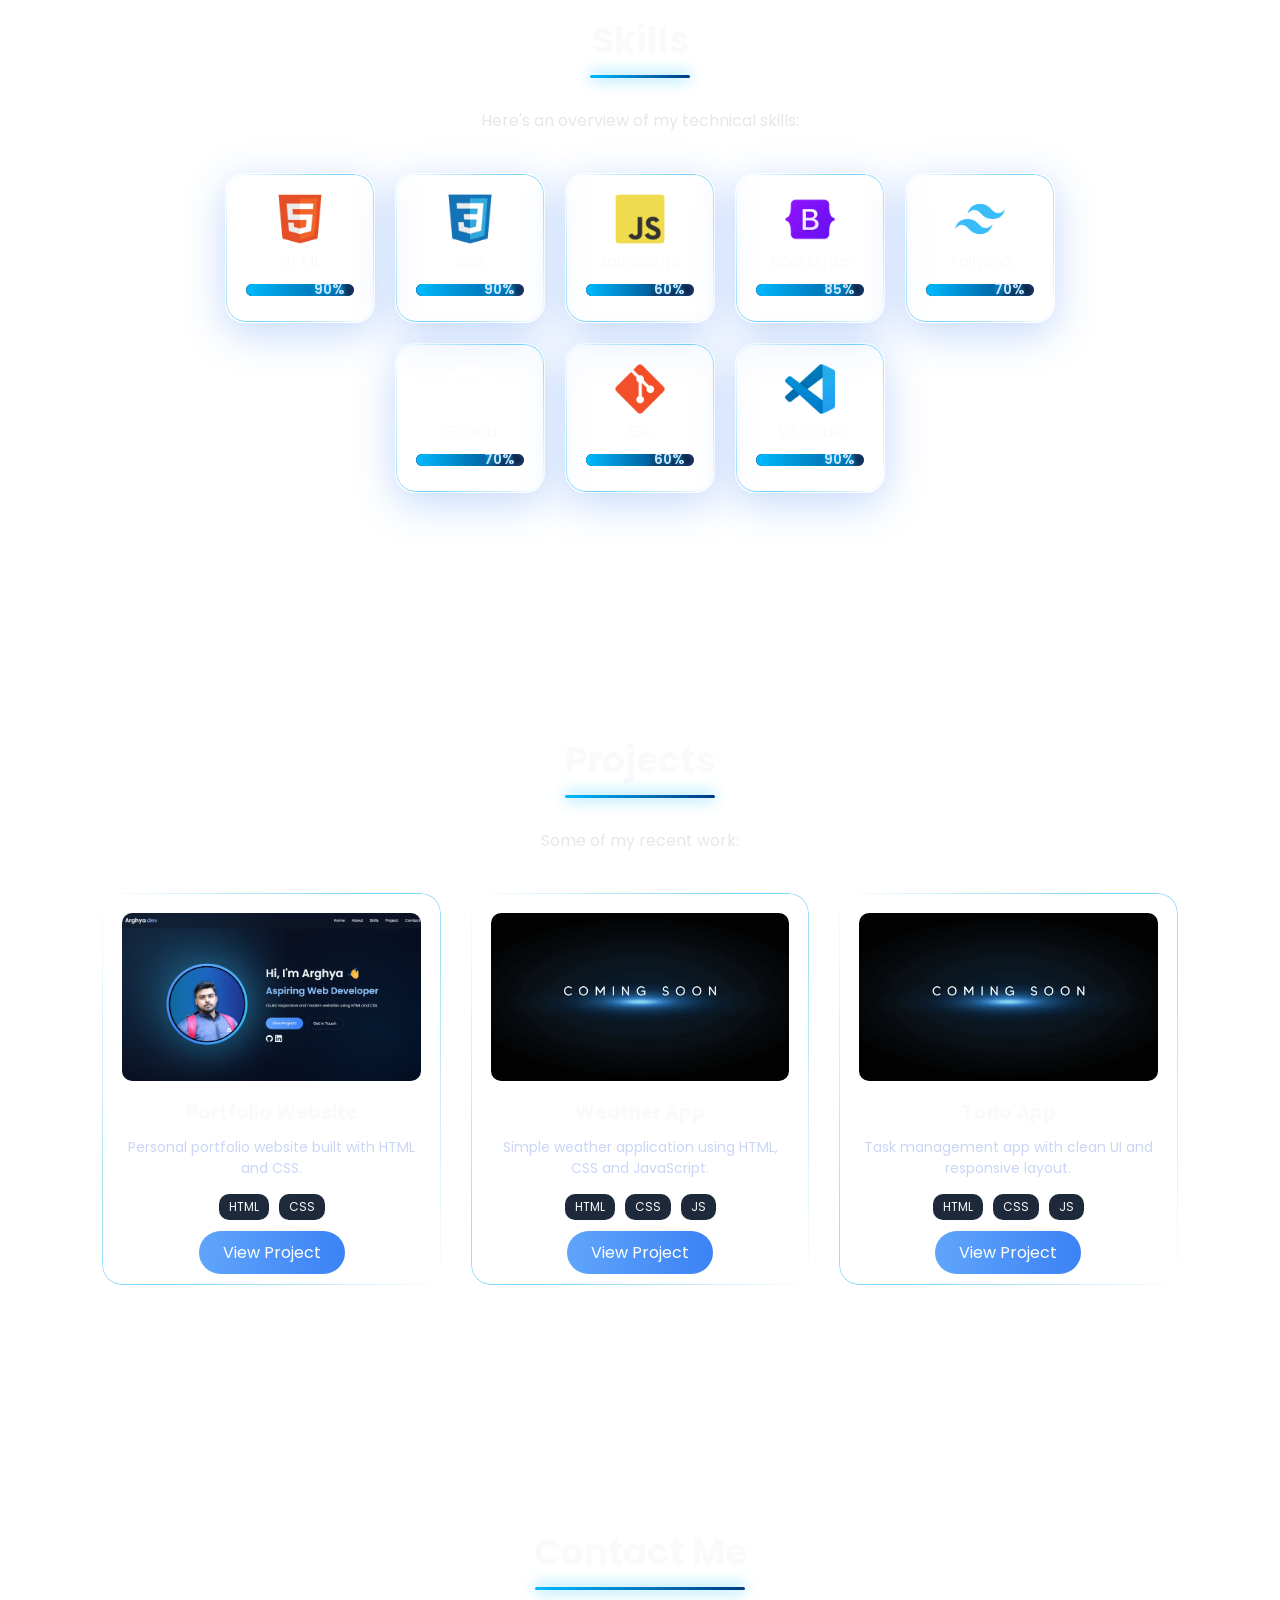
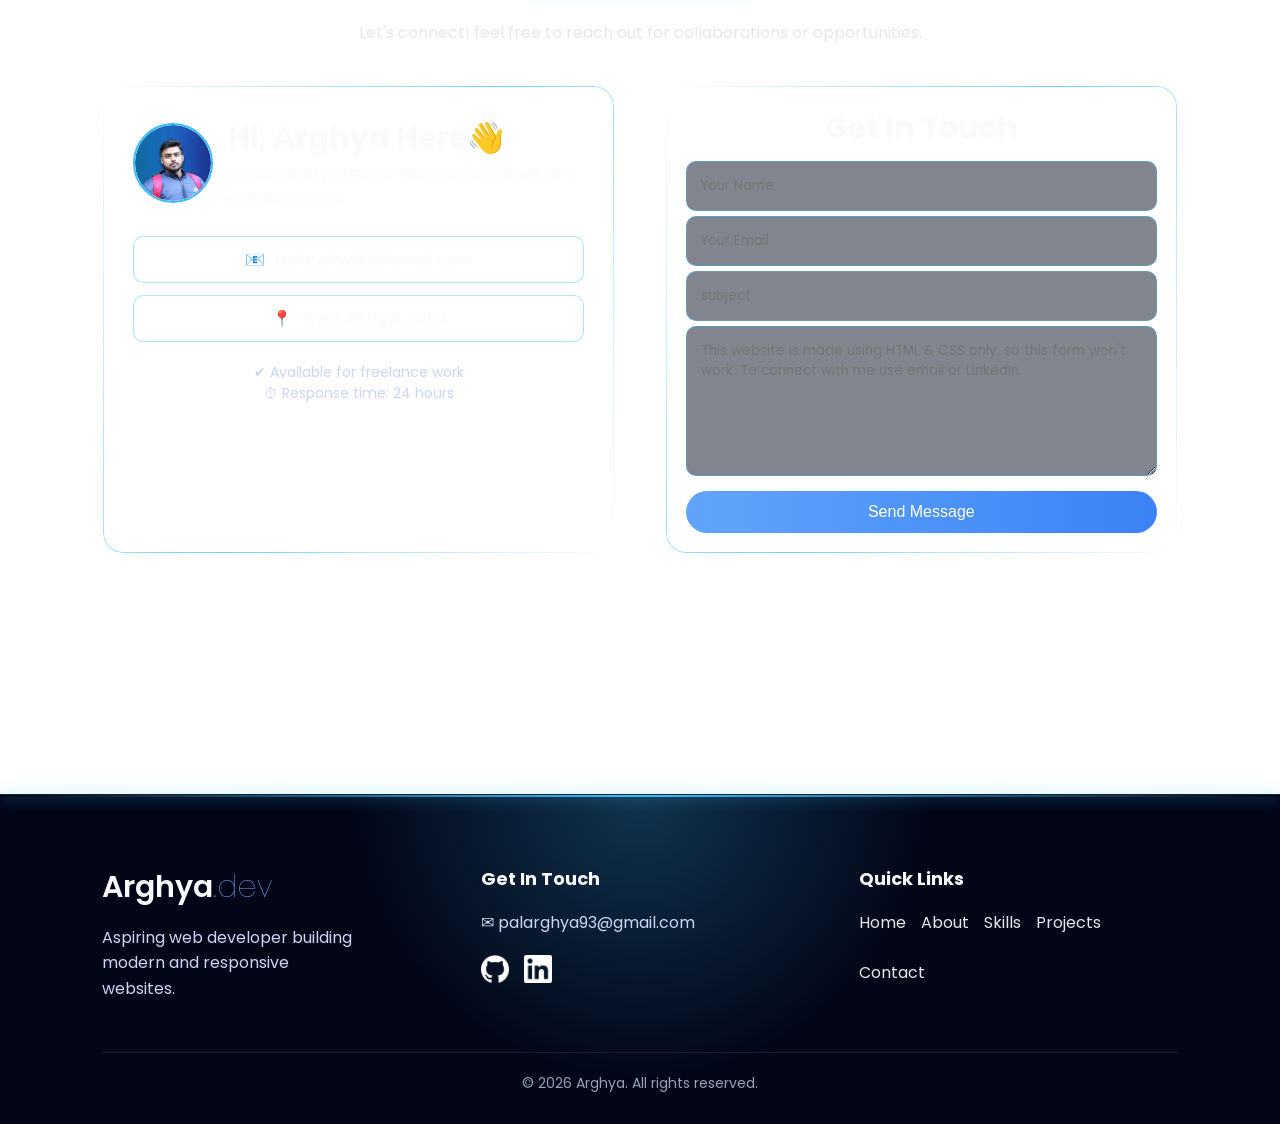
==== commit 7b7fa055: "Update index.html" ====
--- a/index.html
+++ b/index.html
@@ -381,7 +381,7 @@
 
                 <ul>
                     <li><a href="#">Home</a></li>
-                    <li><a href="#about">About Me</a></li>
+                    <li><a href="#about">About</a></li>
                     <li><a href="#skills">Skills</a></li>
                     <li><a href="#project">Projects</a></li>
                     <li><a href="#contact">Contact</a></li>
@@ -404,4 +404,4 @@
 
 </body>
 
-</html>+</html>
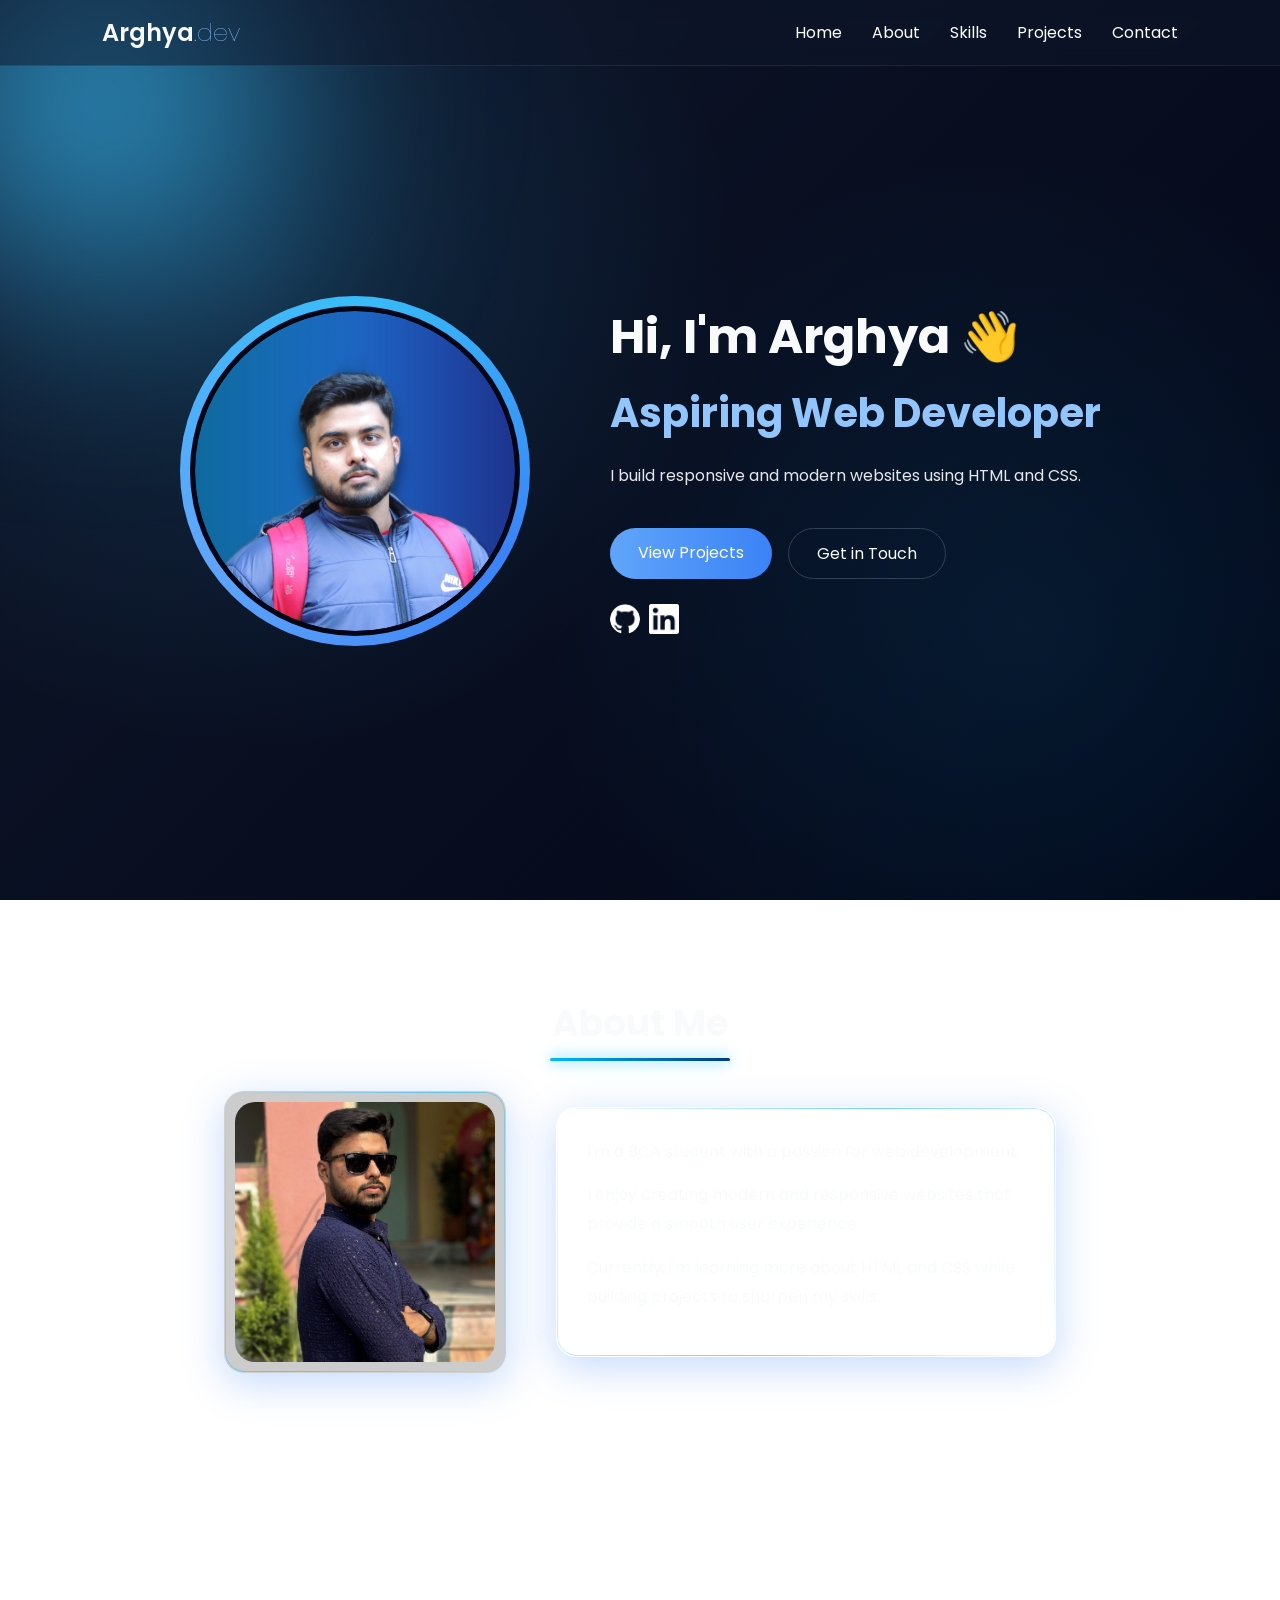
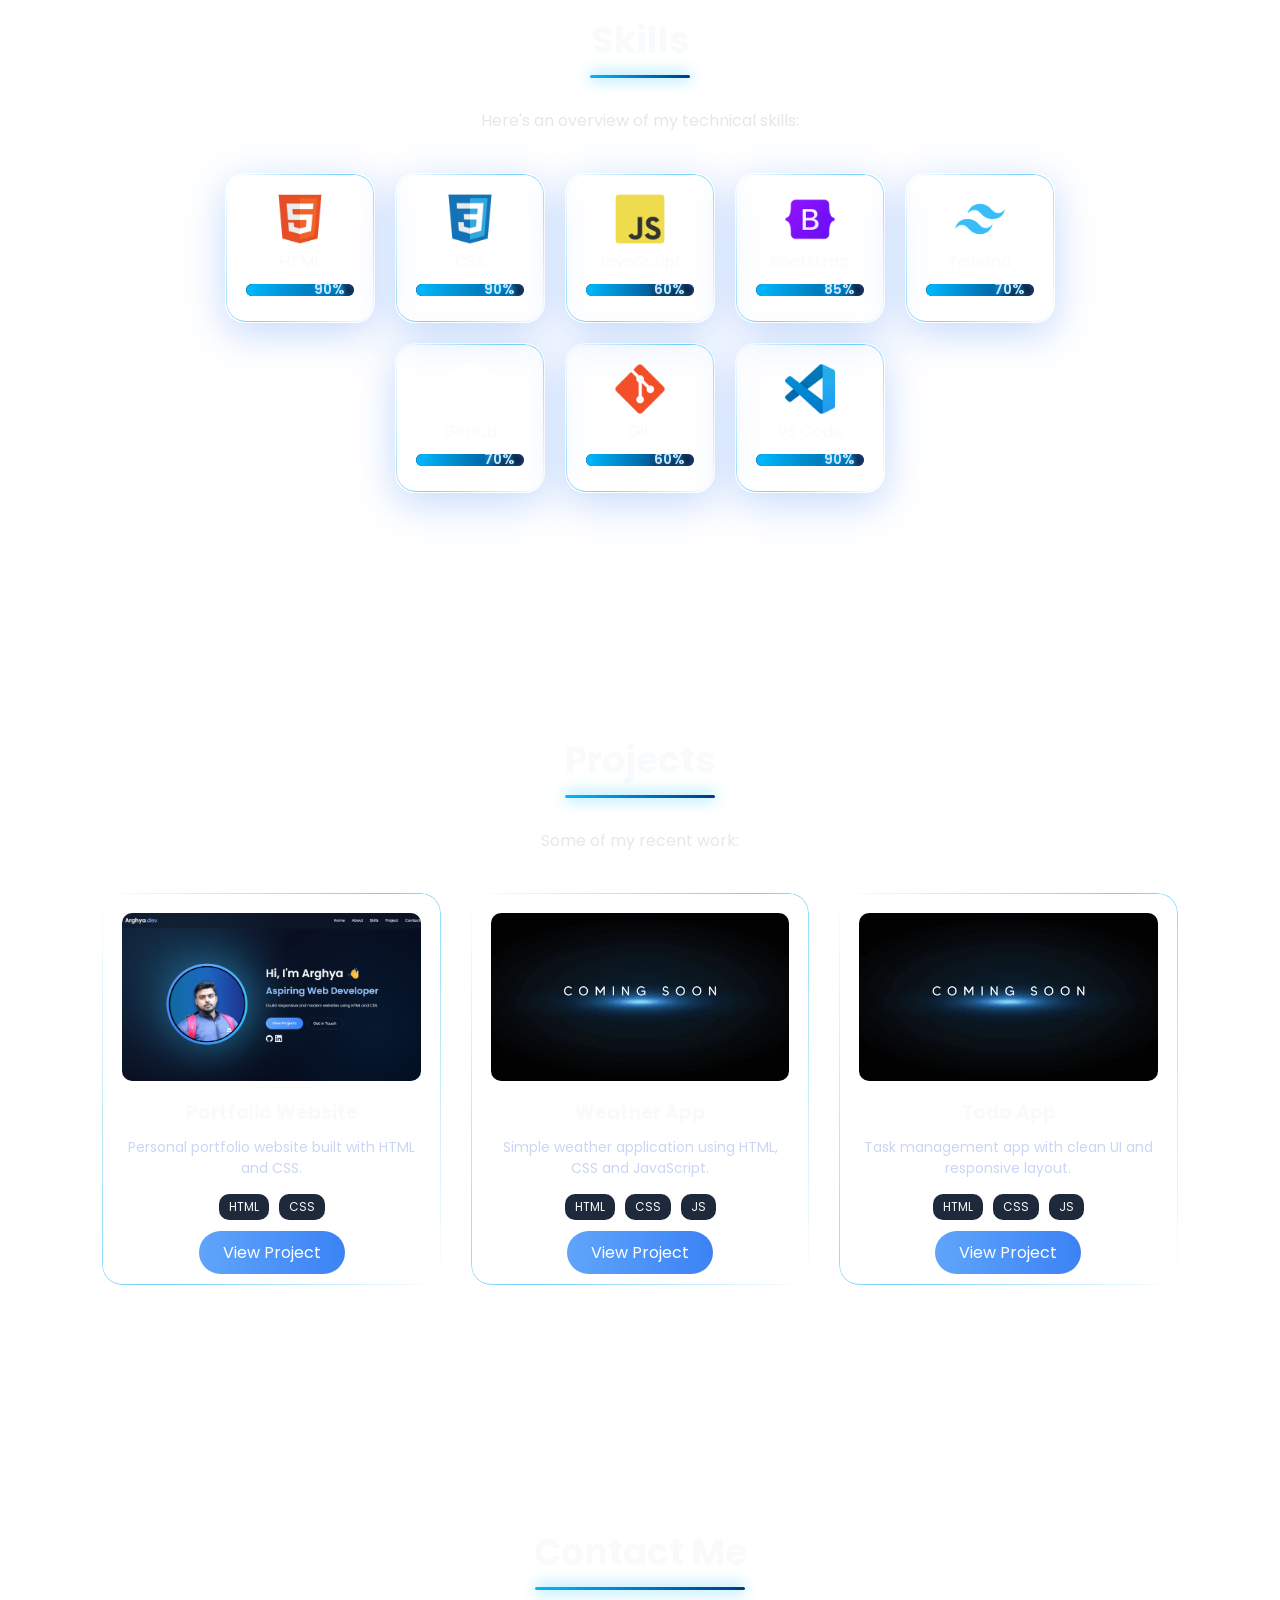
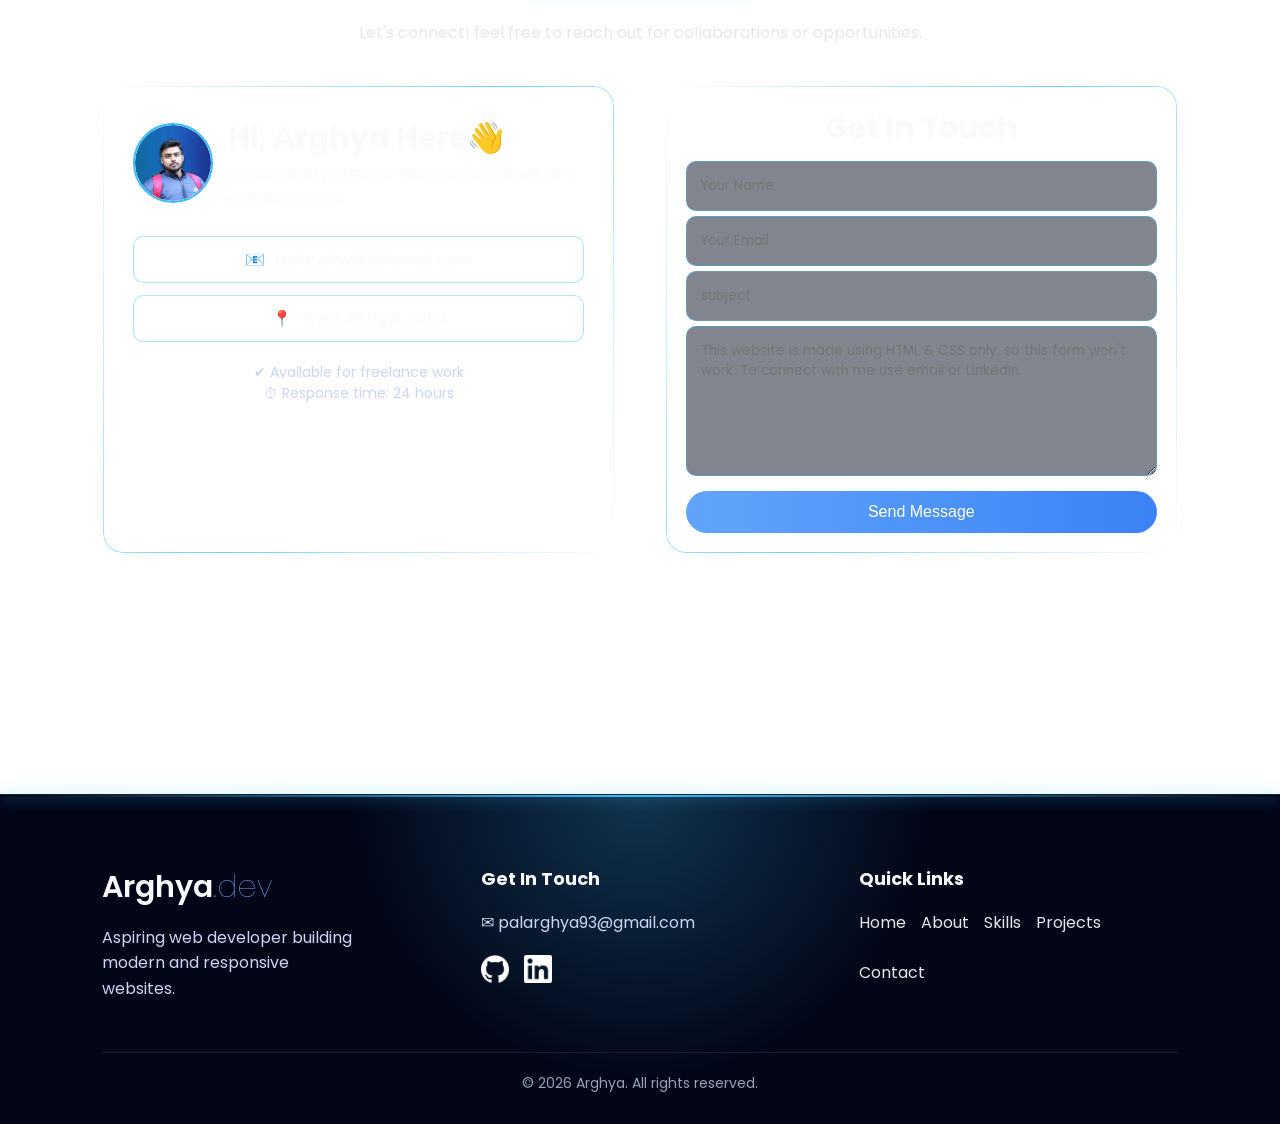
==== commit e06c2645: "Update index.html" ====
--- a/index.html
+++ b/index.html
@@ -5,6 +5,7 @@
     <meta charset="UTF-8">
     <meta name="viewport" content="width=device-width, initial-scale=1.0">
     <title>Arghya | Portfolio</title>
+    <link rel="icon" type="image/png" href="./images/portfolio-favicon.png">
     <link rel="stylesheet" href="./style.css">
     <link href="https://fonts.googleapis.com/css2?family=Poppins:wght@400;500;600&display=swap" rel="stylesheet">
 </head>
--- a/style.css
+++ b/style.css
@@ -704,8 +704,16 @@
 
 .contact-container>div,
 form {
-    /* height: 500px; */
     padding: 30px;
+}
+
+.contact-container>div,
+.contact-container>form,
+.contact-form,
+.contact-info,
+.project-card,
+.about-text {
+    min-width: 0;
 }
 
 /* cards */
@@ -1002,6 +1010,11 @@
 /* -------------------------------- RESPONSIVE MEDIA QUERY -------------------------------- */
 @media (max-width:768px) {
 
+    /* Universal */
+    section {
+        padding: 90px 5%;
+    }
+
     /* Nav Bar */
     .navbar {
         flex-direction: column;
@@ -1010,6 +1023,23 @@
         justify-content: center;
     }
 
+    .nav-links {
+        justify-content: center;
+        flex-wrap: wrap;
+        gap: 12px 18px;
+    }
+
+    /* hero */
+    .hero-buttons {
+        flex-direction: column;
+        align-items: stretch;
+    }
+
+    .hero-buttons .btn,
+    .hero-buttons .btn-outline {
+        text-align: center;
+    }
+
     /* About */
     .about-container {
         flex-direction: column;
@@ -1020,6 +1050,35 @@
     .cards {
         flex-direction: column;
         align-items: center;
+    }
+
+    /* Project */
+    .projects-grid {
+        grid-template-columns: 1fr;
+    }
+
+    /* Contact */
+    .contact-container {
+        grid-template-columns: 1fr;
+    }
+
+    .contact-container>div,
+    .contact-container>form {
+        padding: 20px;
+    }
+
+    .contact-profile {
+        flex-direction: column;
+        text-align: center;
+    }
+
+    .contact-detail {
+        justify-content: flex-start;
+        text-align: left;
+    }
+
+    .contact-detail p {
+        overflow-wrap: anywhere;
     }
 
     /* Footer */
@@ -1090,4 +1149,4 @@
         flex-wrap: wrap;
 
     }
-}+}
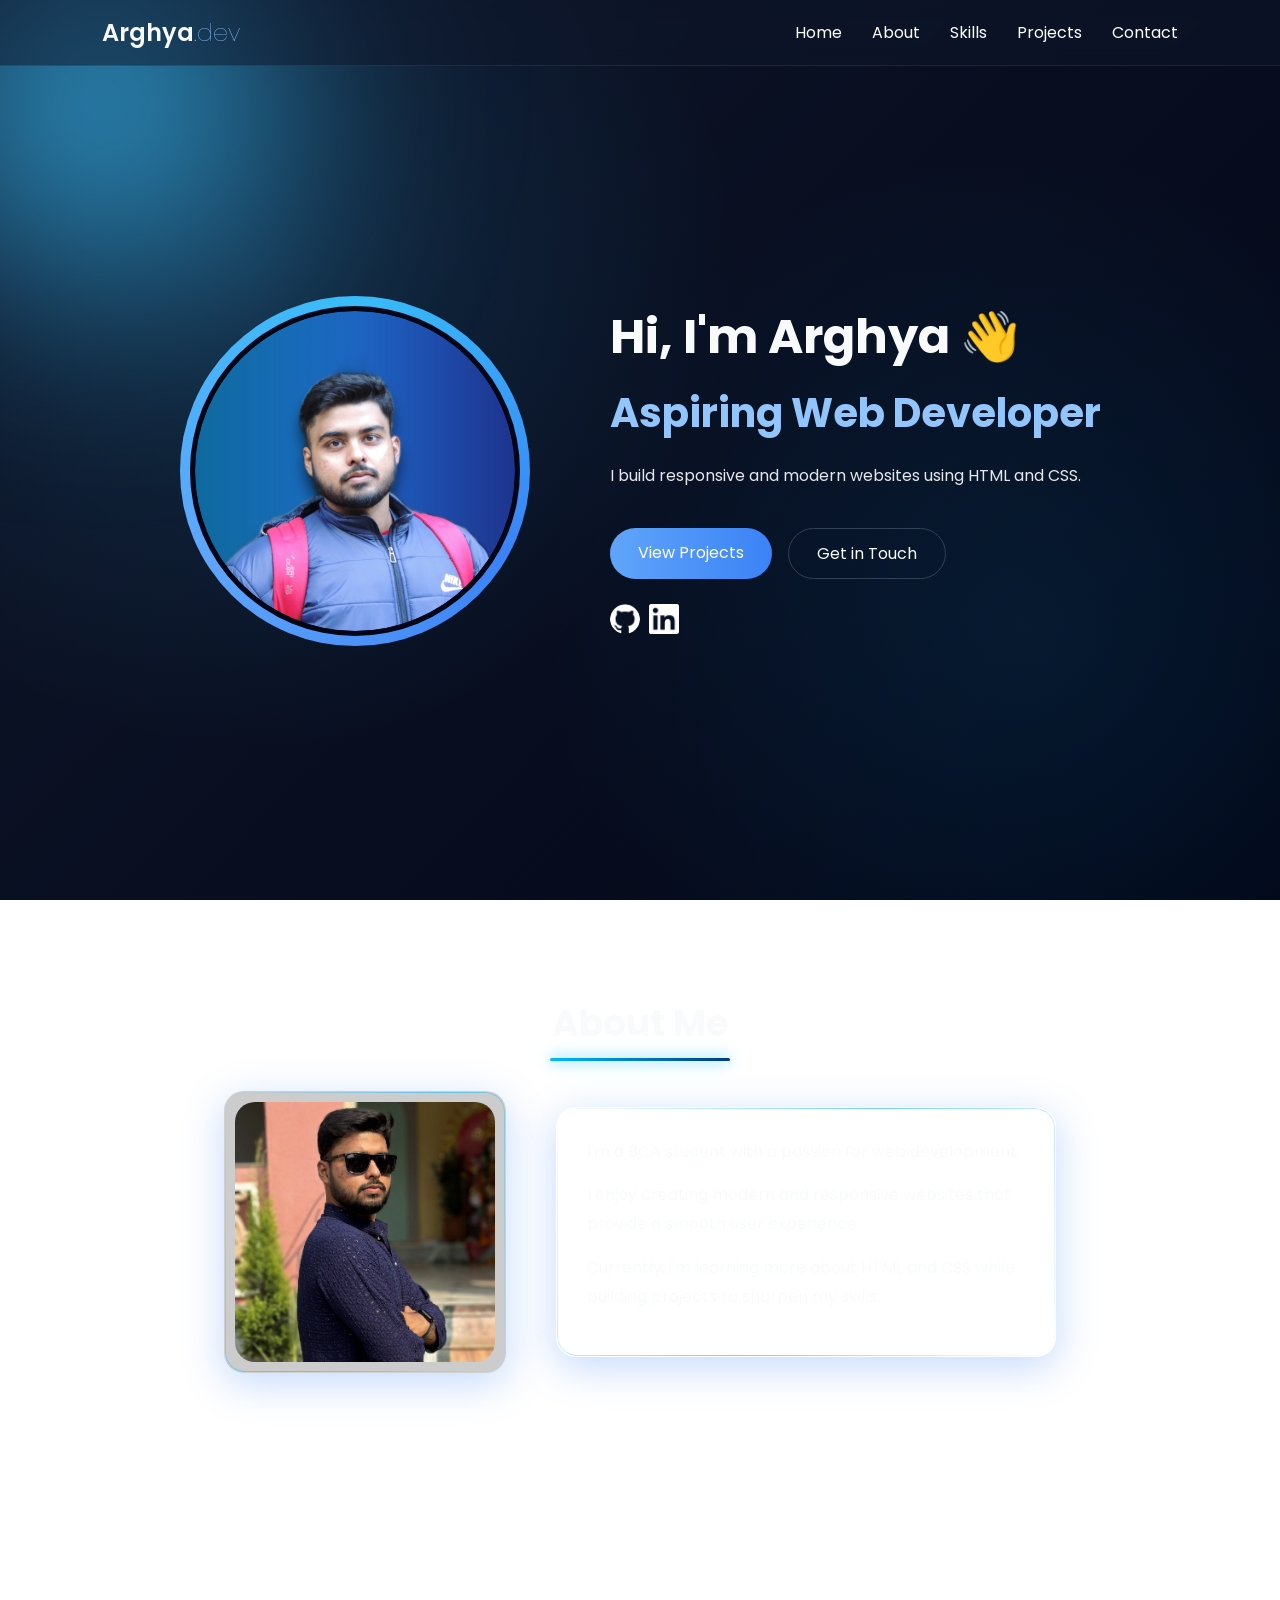
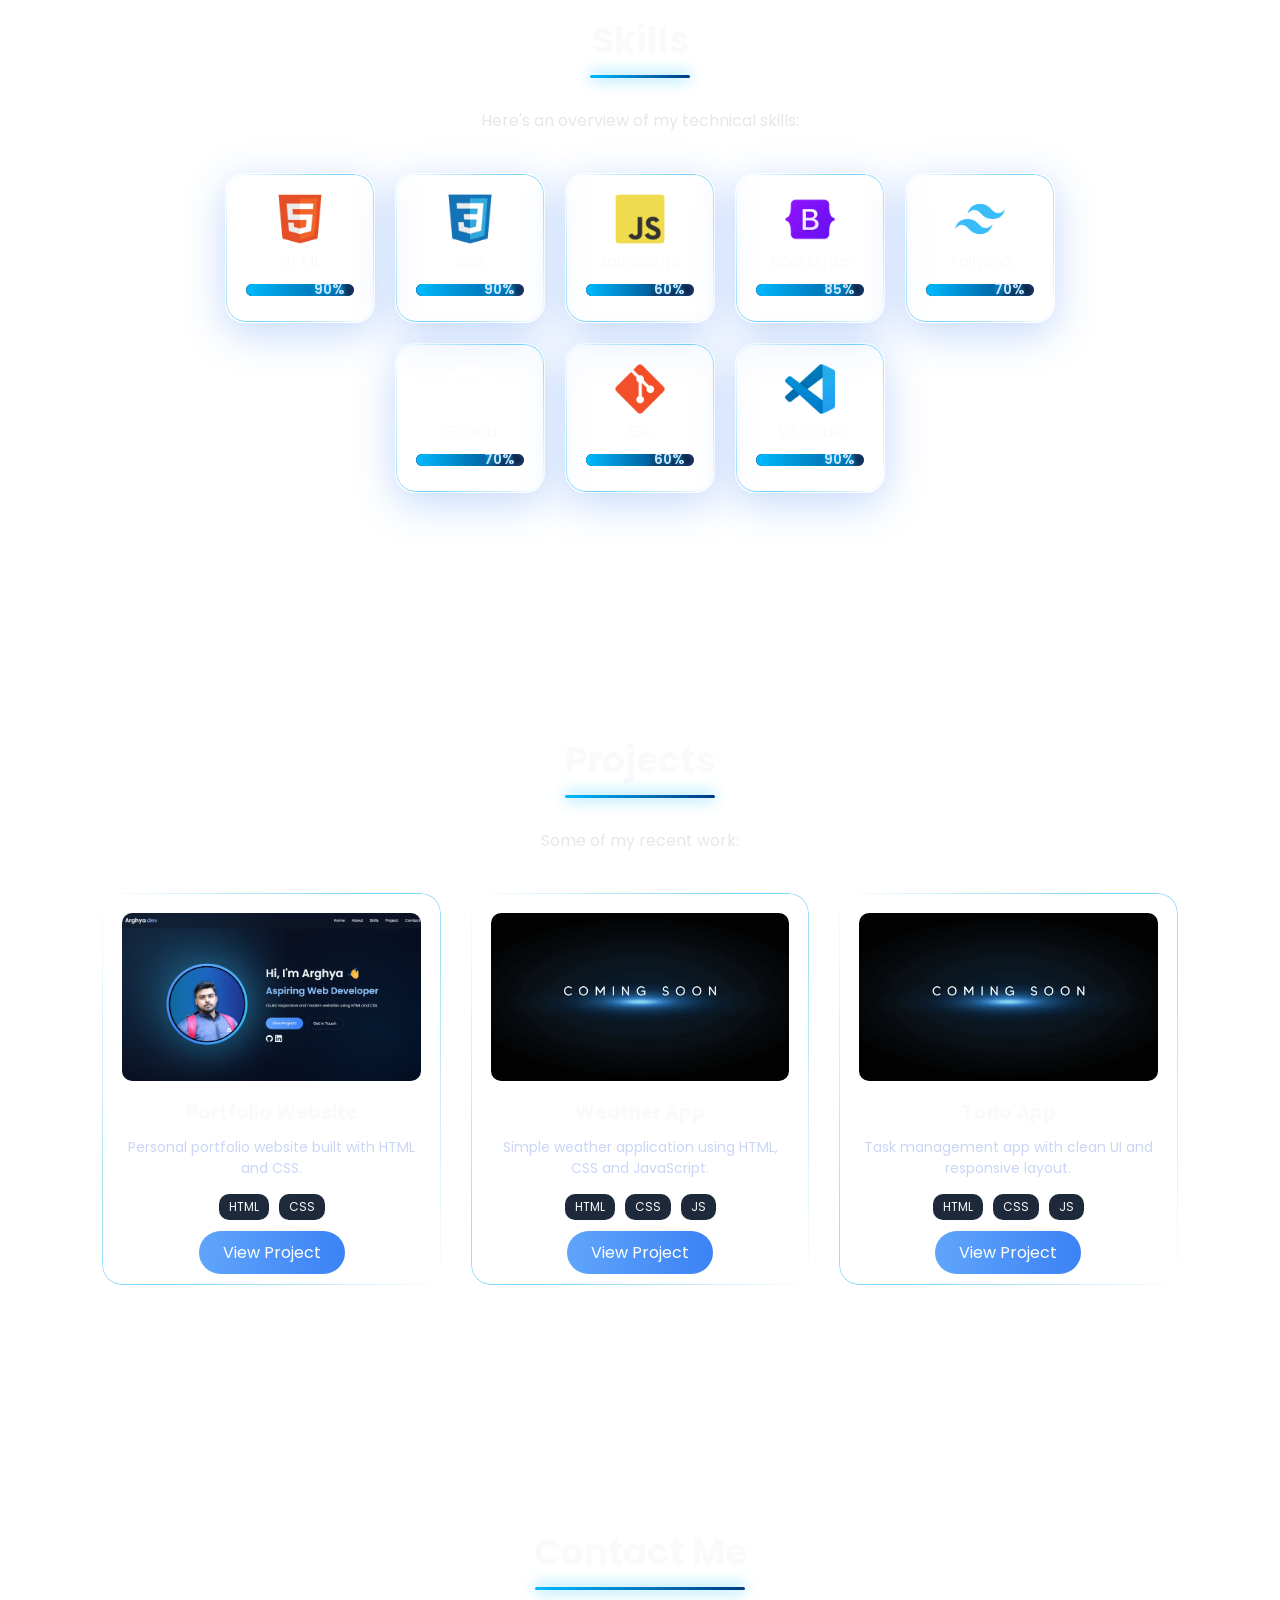
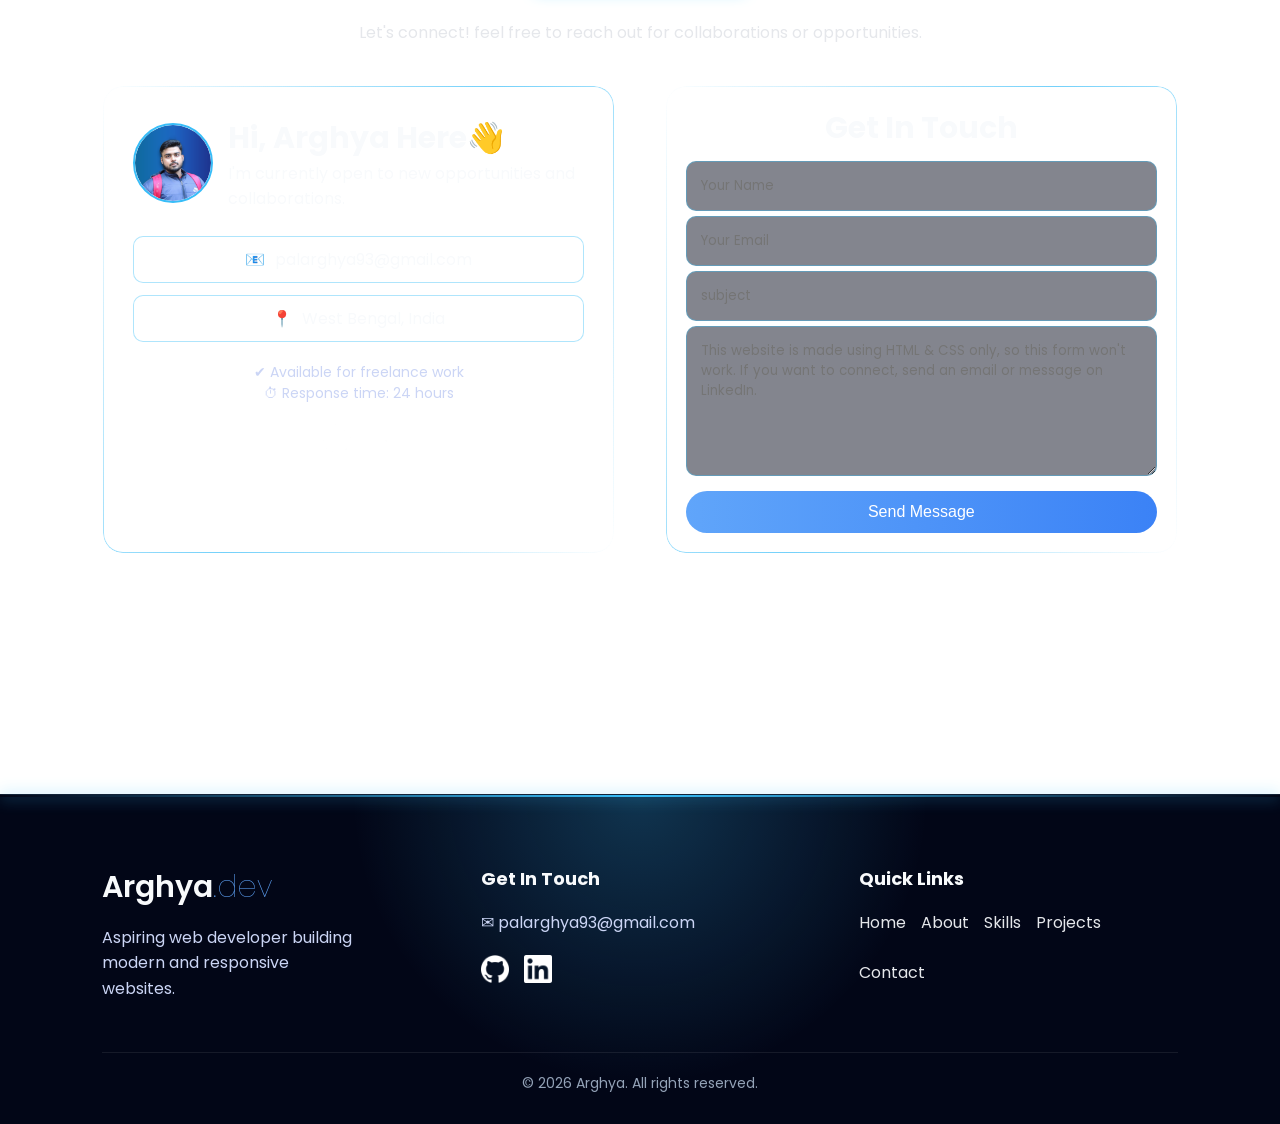
==== commit c7737ed7: "Update index.html" ====
--- a/index.html
+++ b/index.html
@@ -321,7 +321,7 @@
                     <input type="text" placeholder="subject">
 
                     <textarea name="message" id="contact-message"
-                        placeholder="This website is made using HTML & CSS only, so this form won't work. To connect with me use email or LinkedIn."
+                        placeholder="This website is made using HTML & CSS only, so this form won't work. If you want to connect, send an email or message on LinkedIn."
                         rows="6"></textarea>
 
                     <button type="submit" class="btn form-btn">Send Message</button>
@@ -341,7 +341,8 @@
             <!-- LEFT COLUMN -->
             <div class="footer-col footer-brand">
 
-                <h2 class="footer-logo"><a href="#"><span class="logo-text">Arghya<span class="dot">.dev</span></span></a></h2>
+                <h2 class="footer-logo"><a href="#"><span class="logo-text">Arghya<span
+                                class="dot">.dev</span></span></a></h2>
 
                 <p>
                     Aspiring web developer building
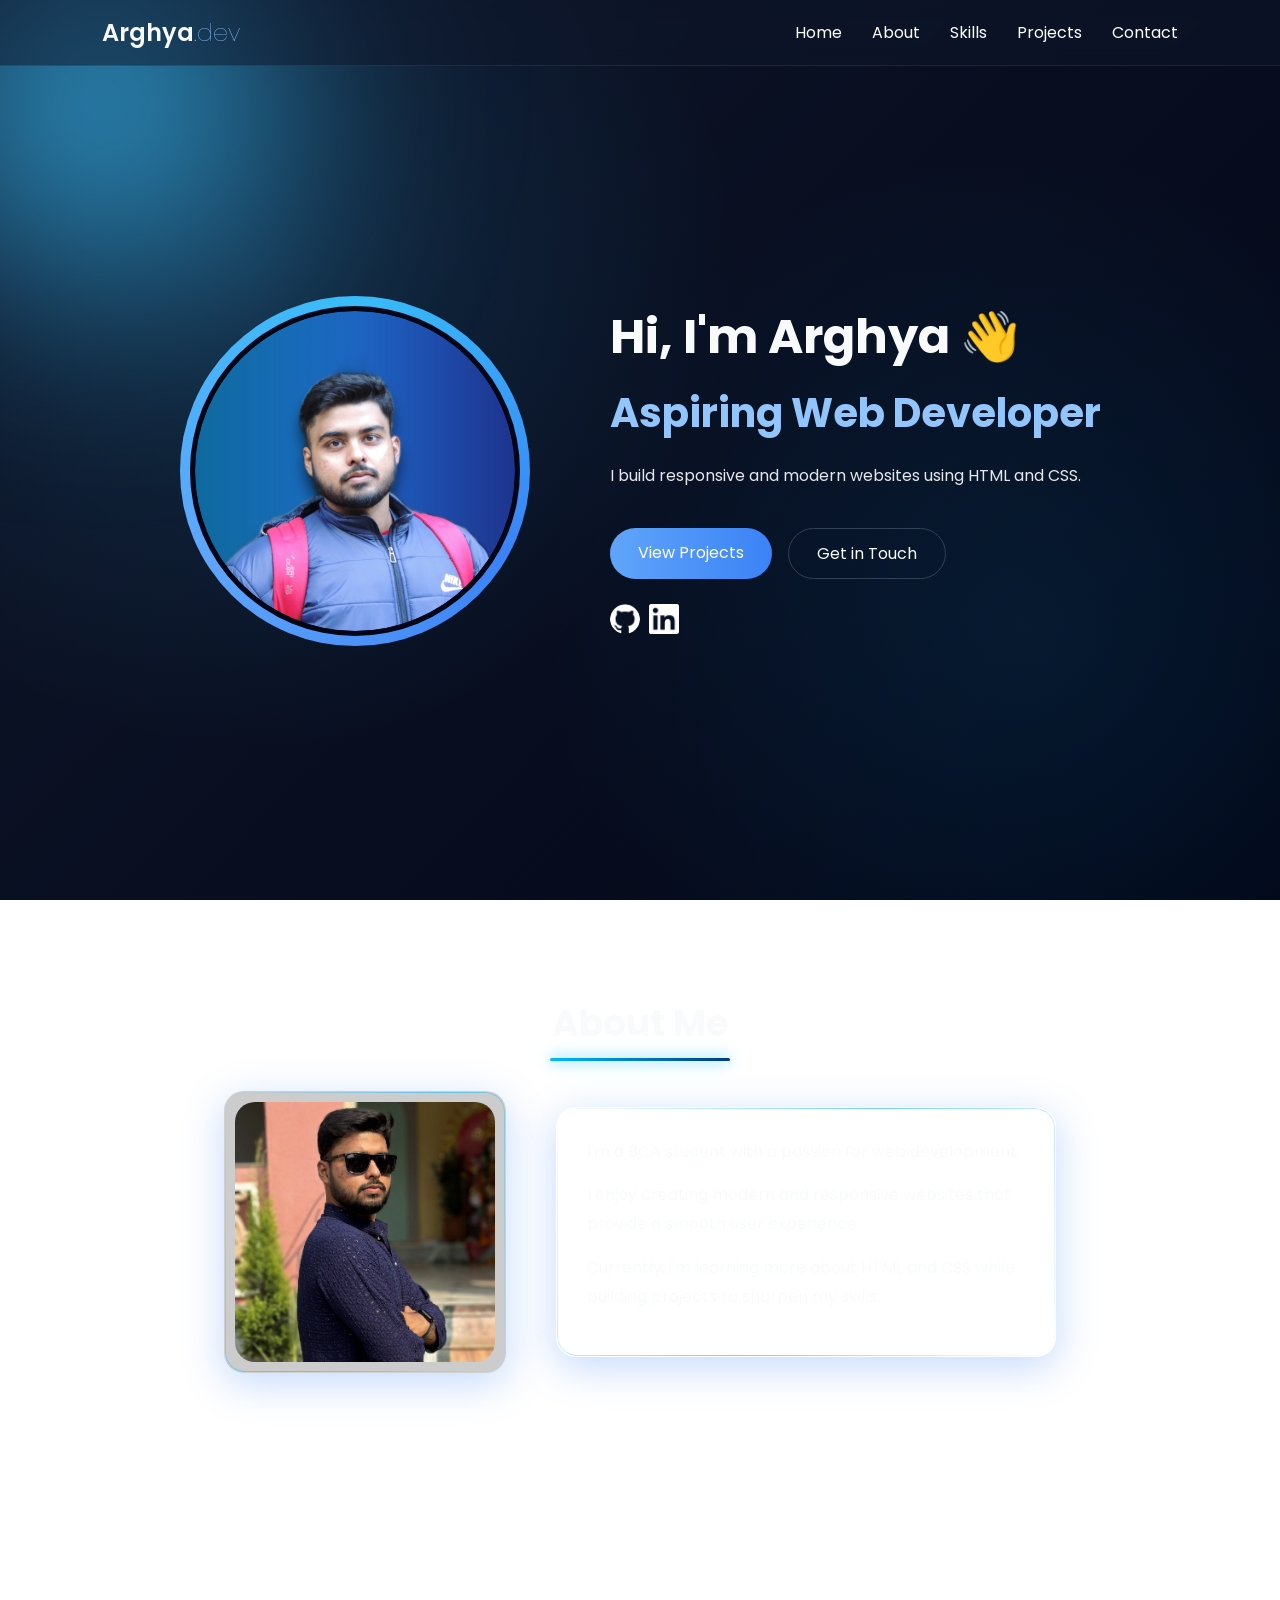
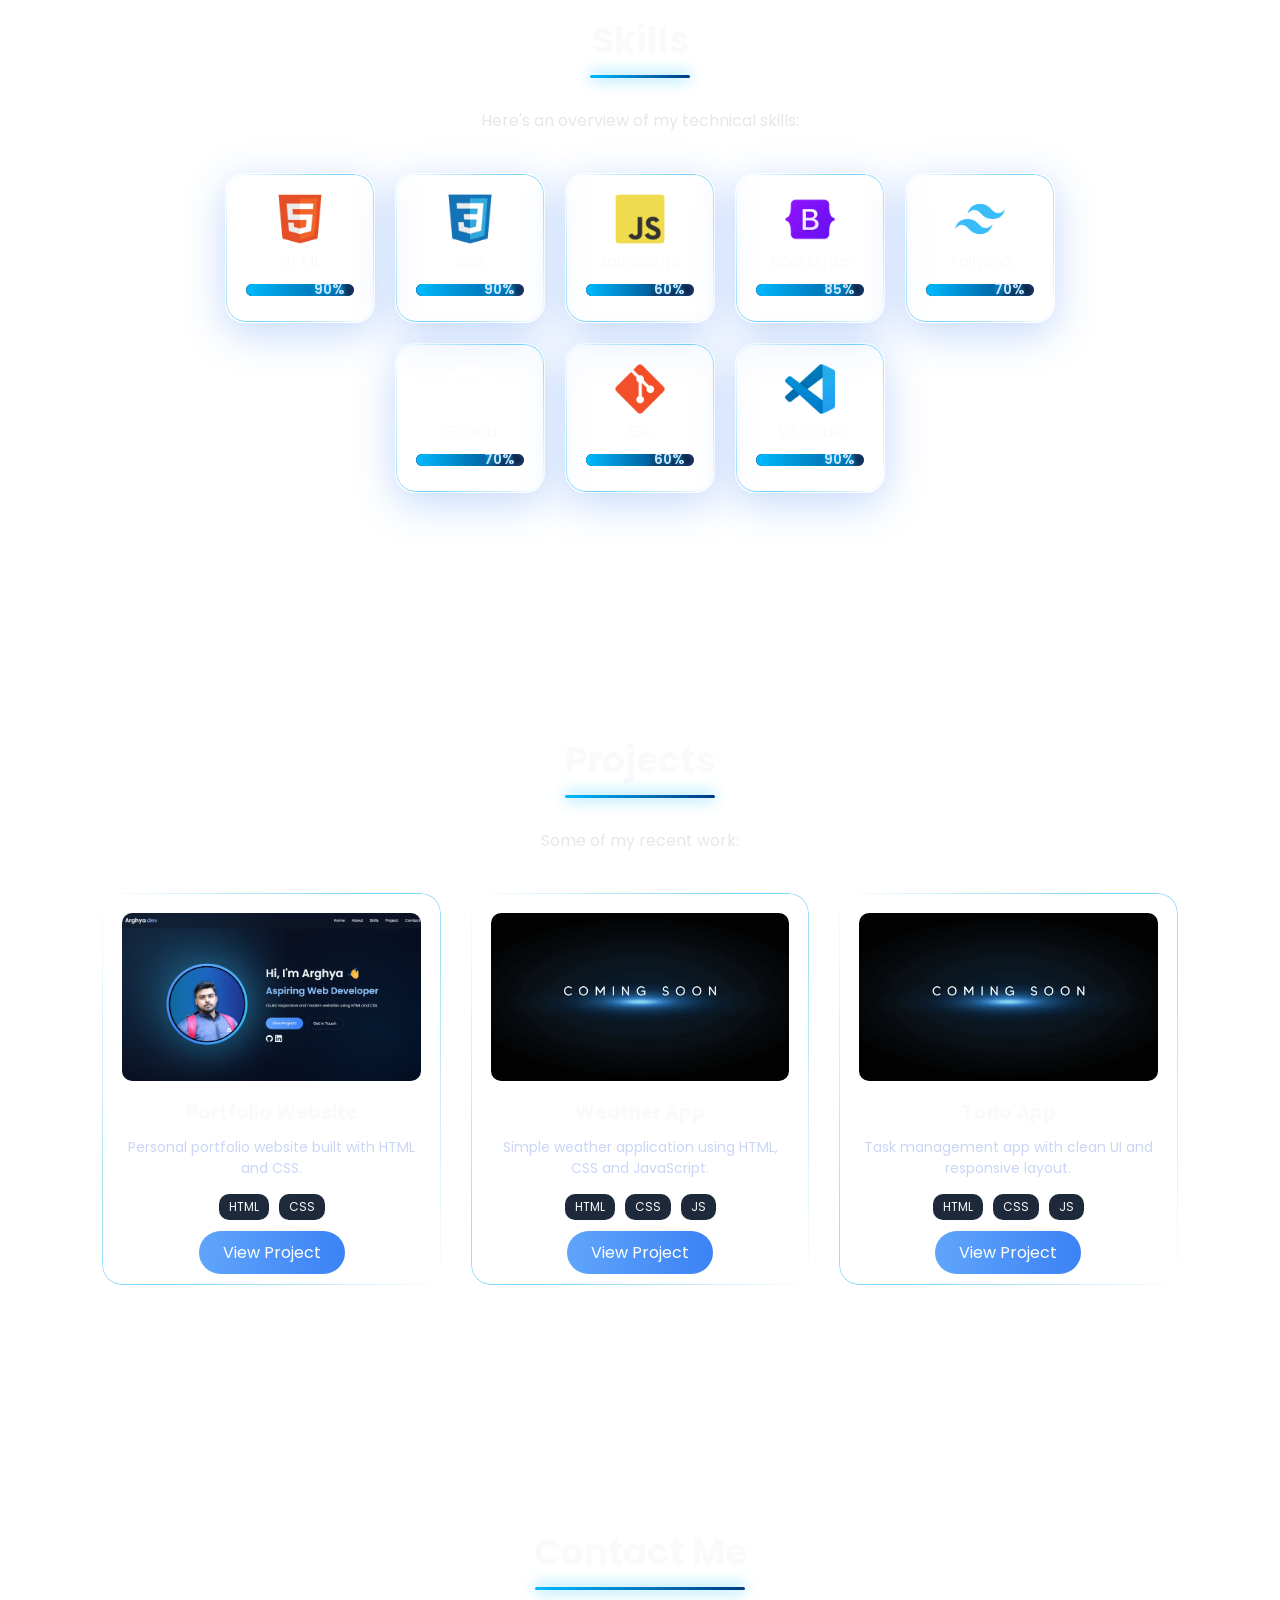
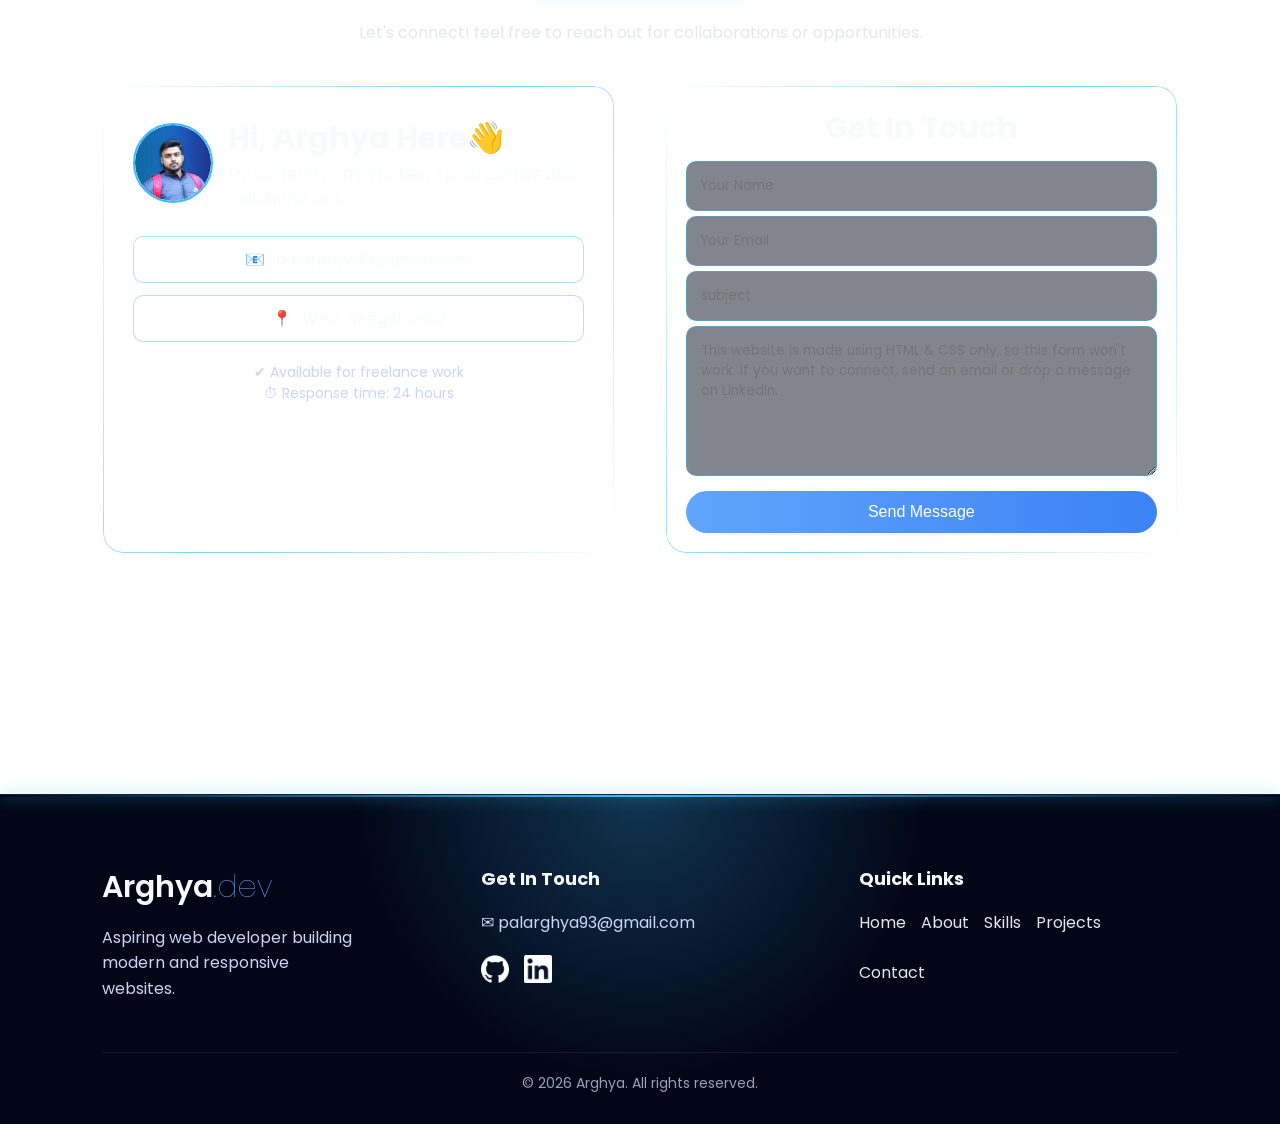
==== commit aa8a28bd: "Update index.html" ====
--- a/index.html
+++ b/index.html
@@ -321,7 +321,7 @@
                     <input type="text" placeholder="subject">
 
                     <textarea name="message" id="contact-message"
-                        placeholder="This website is made using HTML & CSS only, so this form won't work. If you want to connect, send an email or message on LinkedIn."
+                        placeholder="This website is made using HTML & CSS only, so this form won't work. If you want to connect, send an email or drop a message on LinkedIn."
                         rows="6"></textarea>
 
                     <button type="submit" class="btn form-btn">Send Message</button>
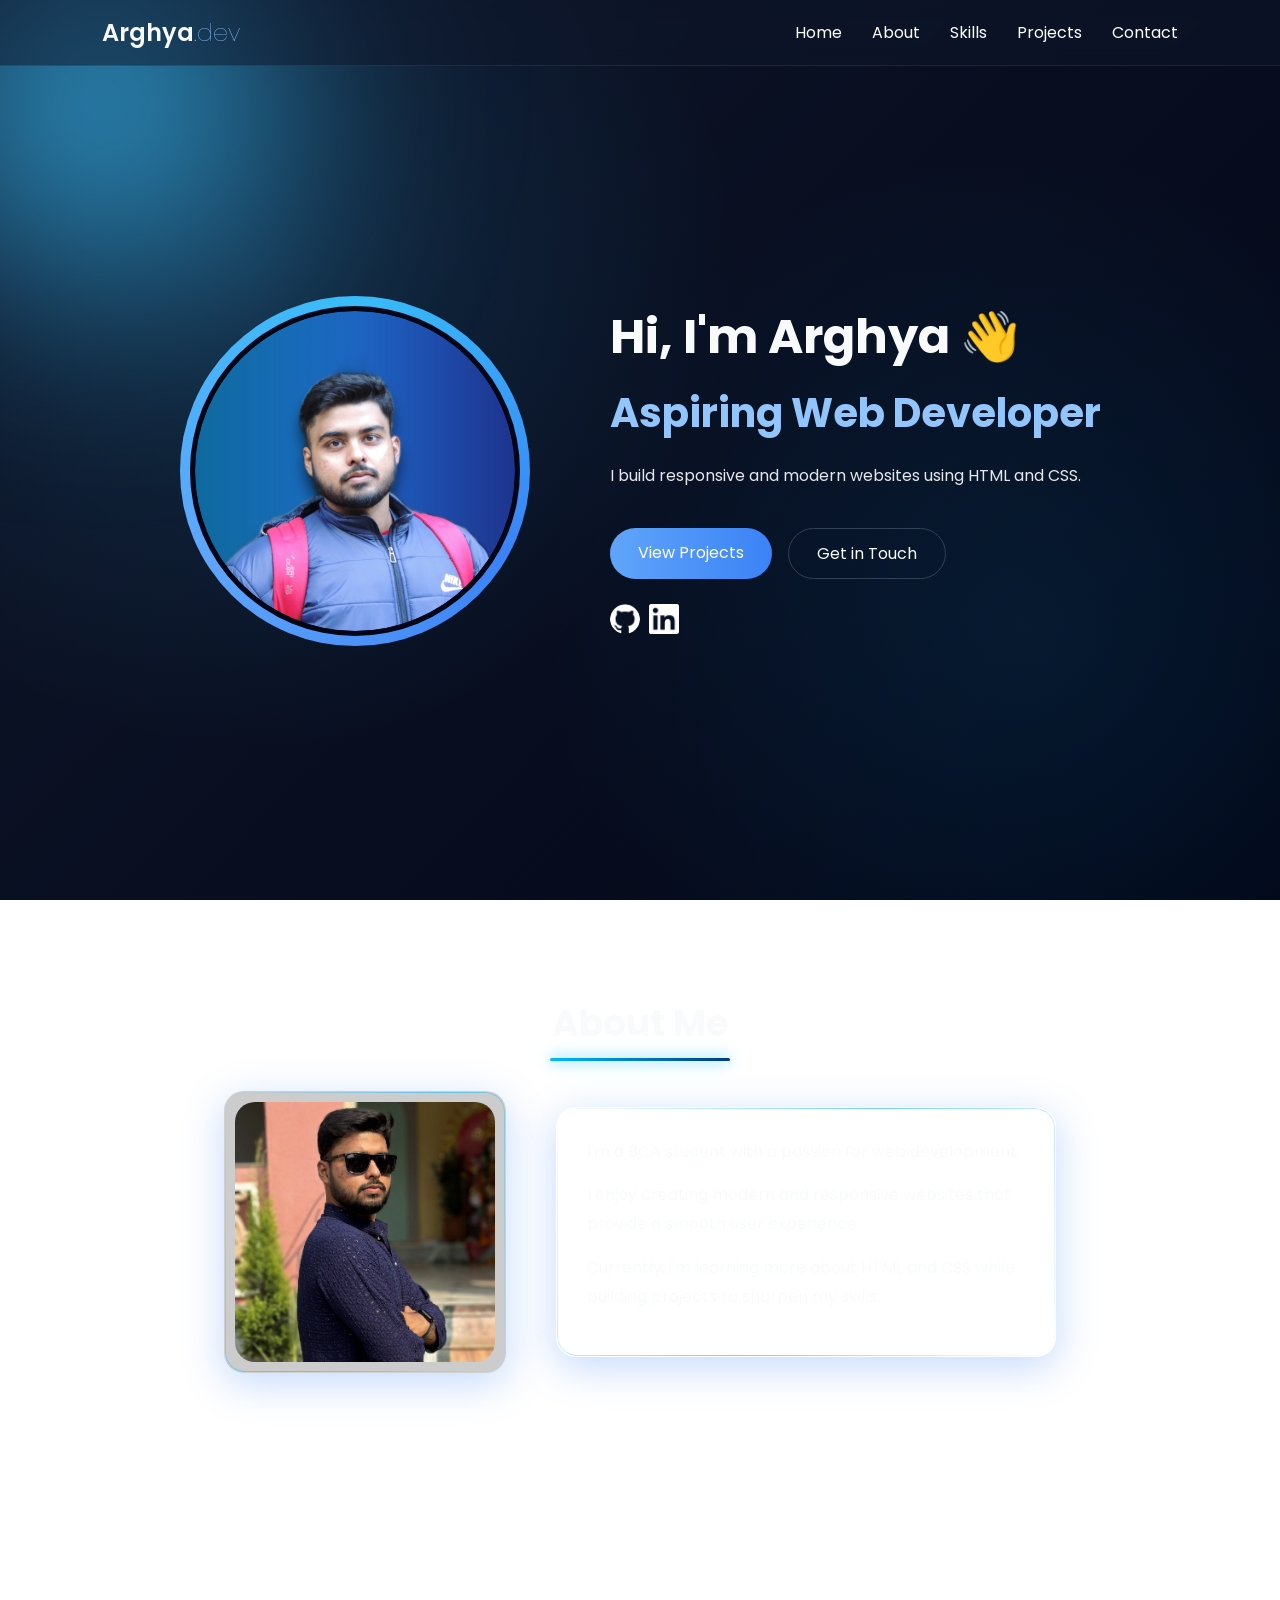
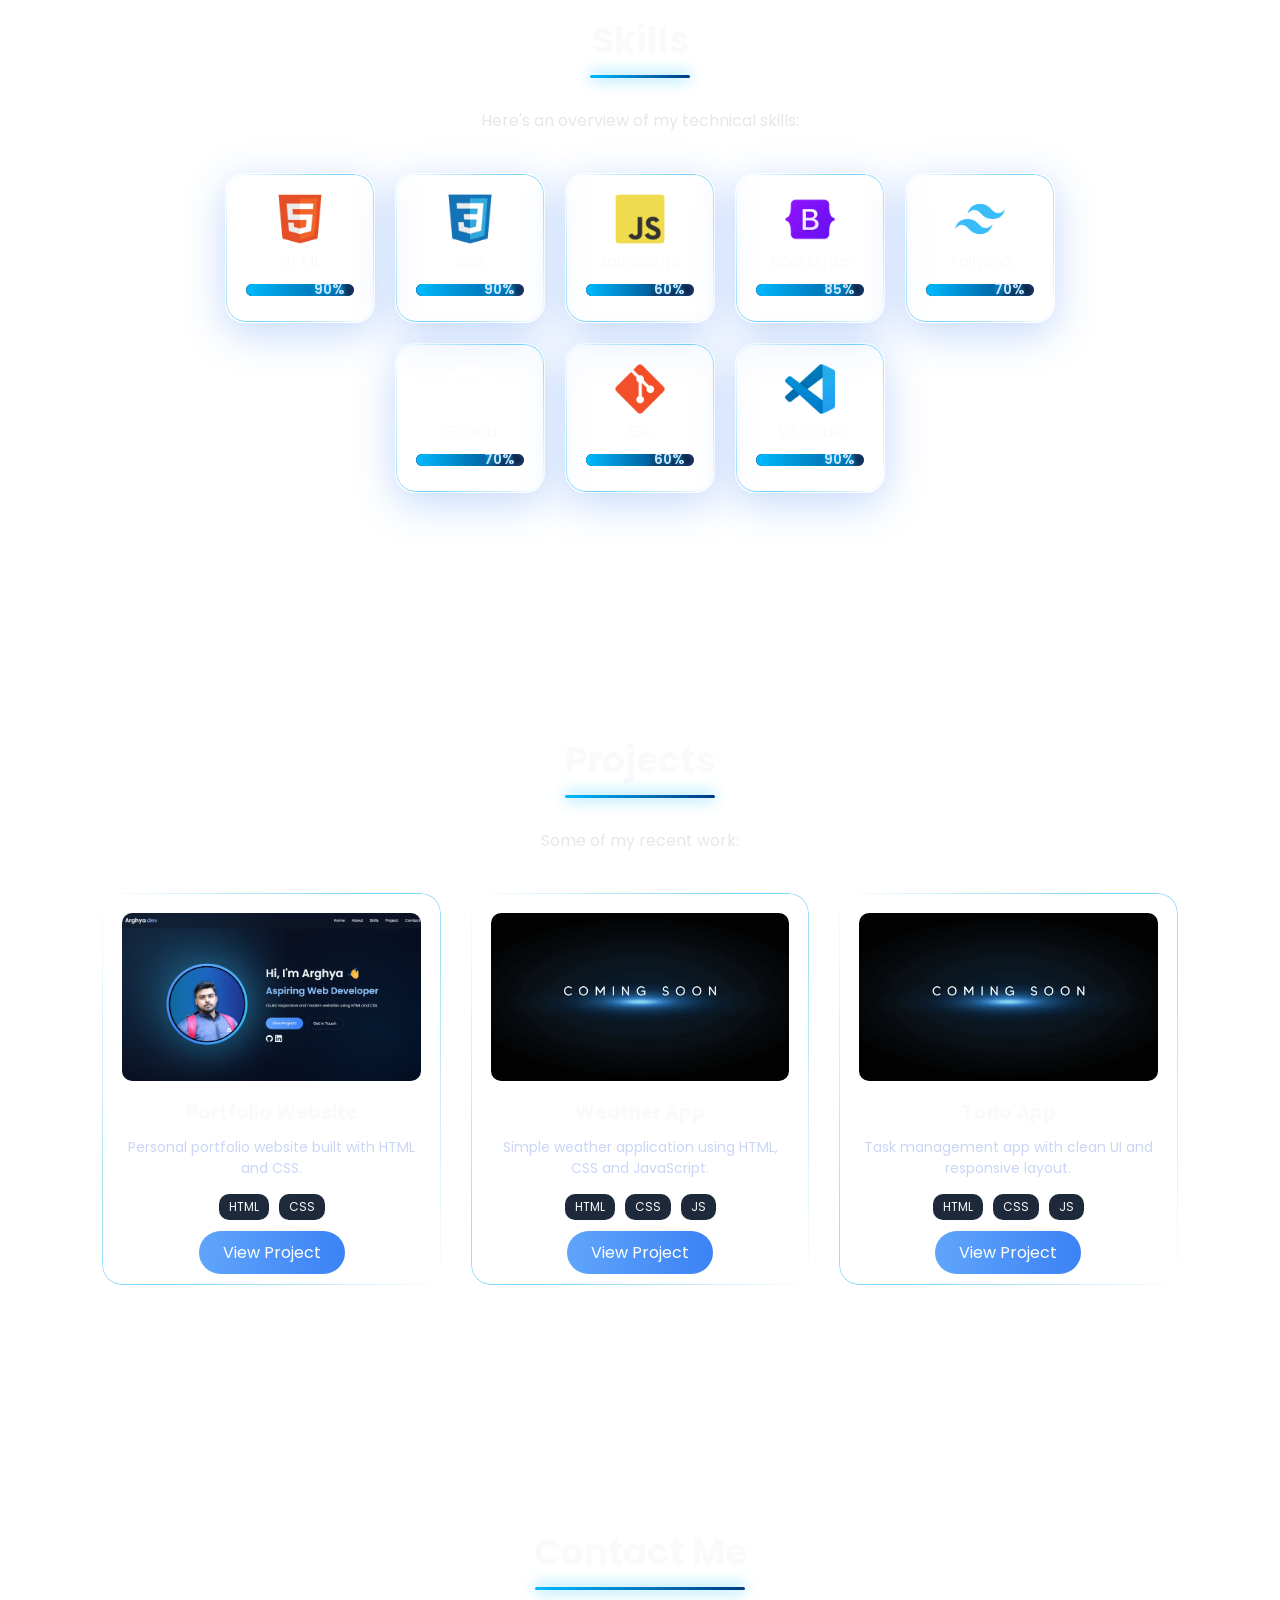
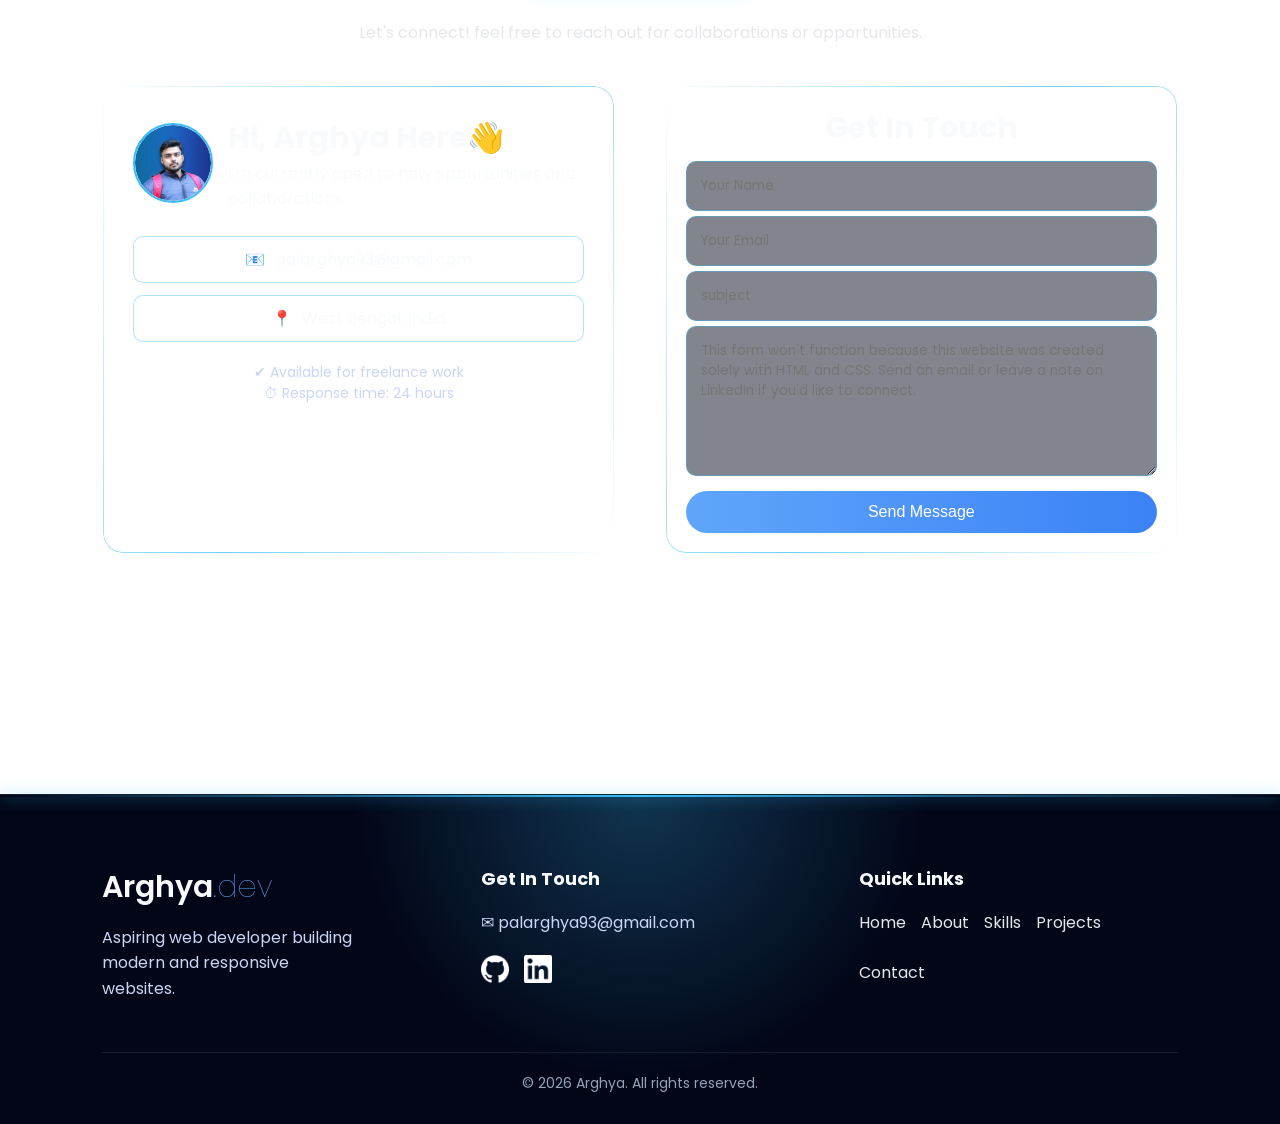
==== commit e679ffd2: "Update index.html" ====
--- a/index.html
+++ b/index.html
@@ -321,7 +321,7 @@
                     <input type="text" placeholder="subject">
 
                     <textarea name="message" id="contact-message"
-                        placeholder="This website is made using HTML & CSS only, so this form won't work. If you want to connect, send an email or drop a message on LinkedIn."
+                        placeholder="This form won't function because this website was created solely with HTML and CSS. Send an email or leave a note on LinkedIn if you'd like to connect."
                         rows="6"></textarea>
 
                     <button type="submit" class="btn form-btn">Send Message</button>
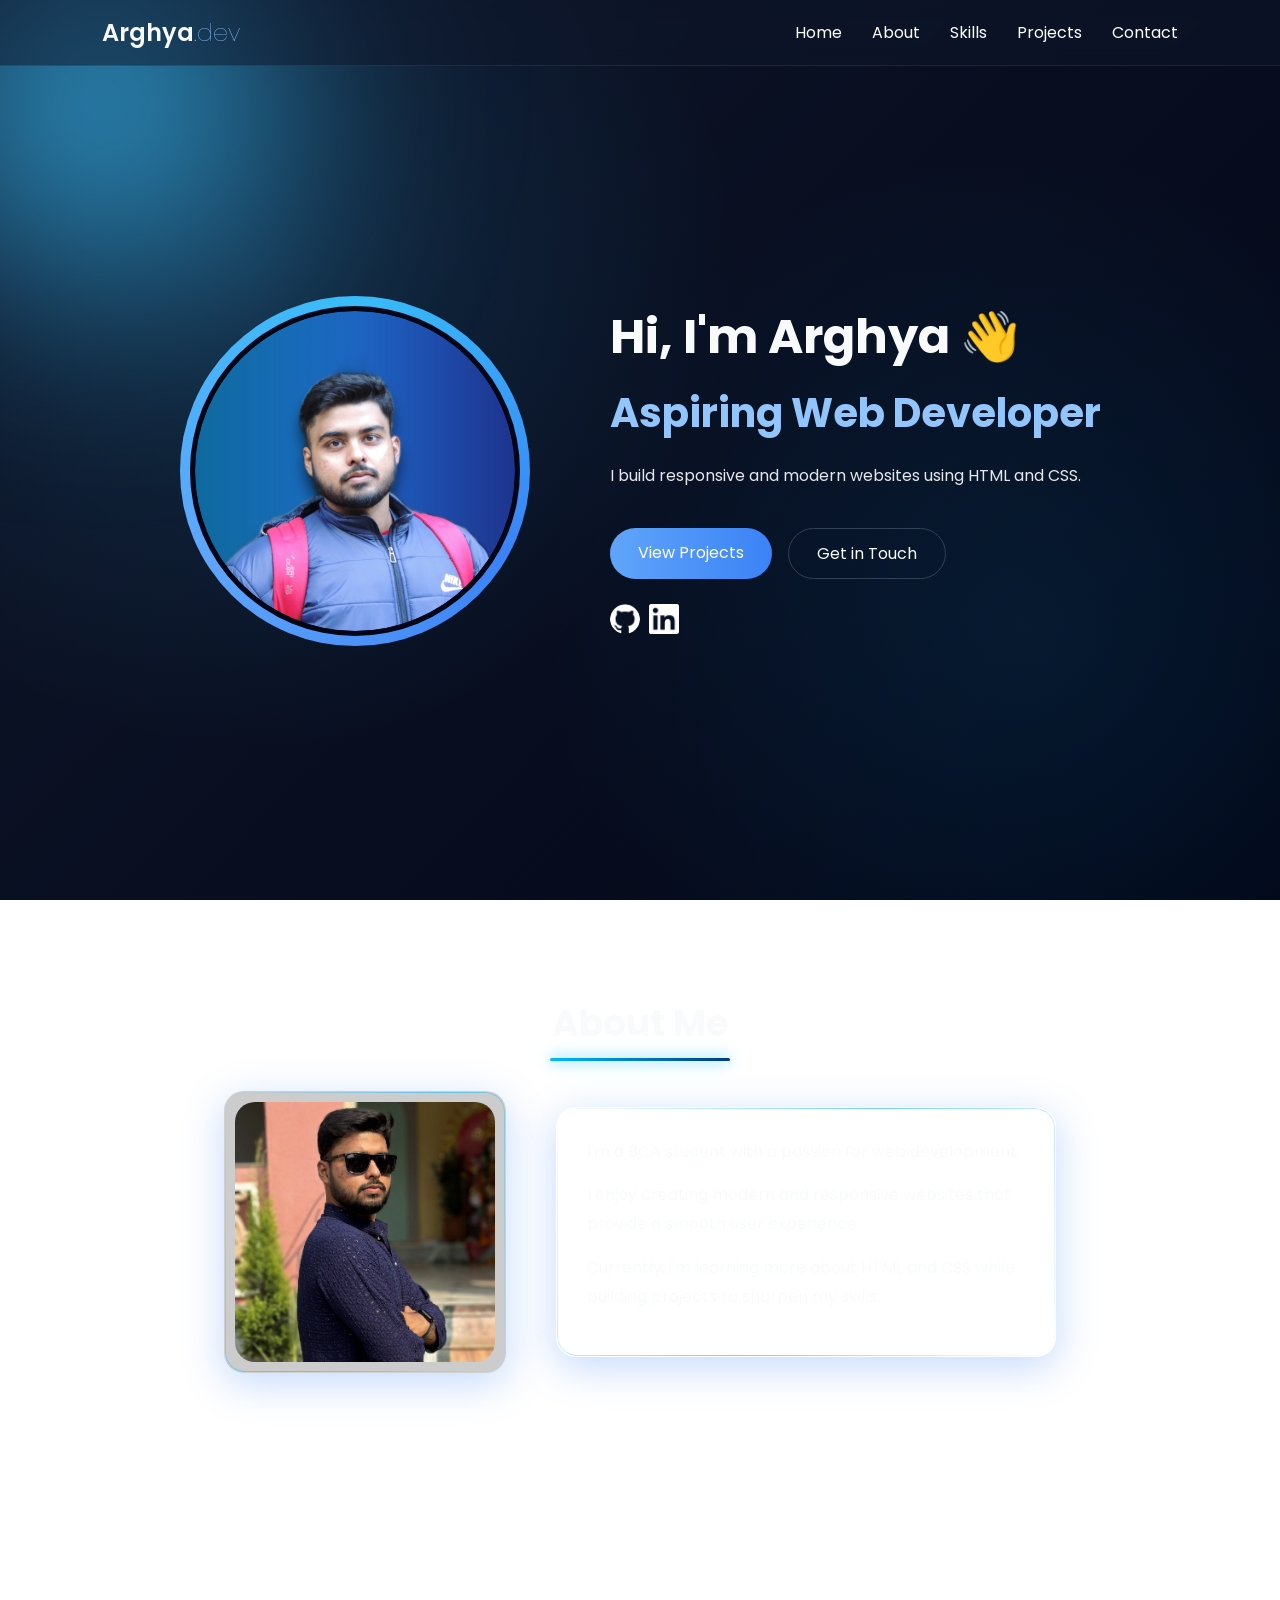
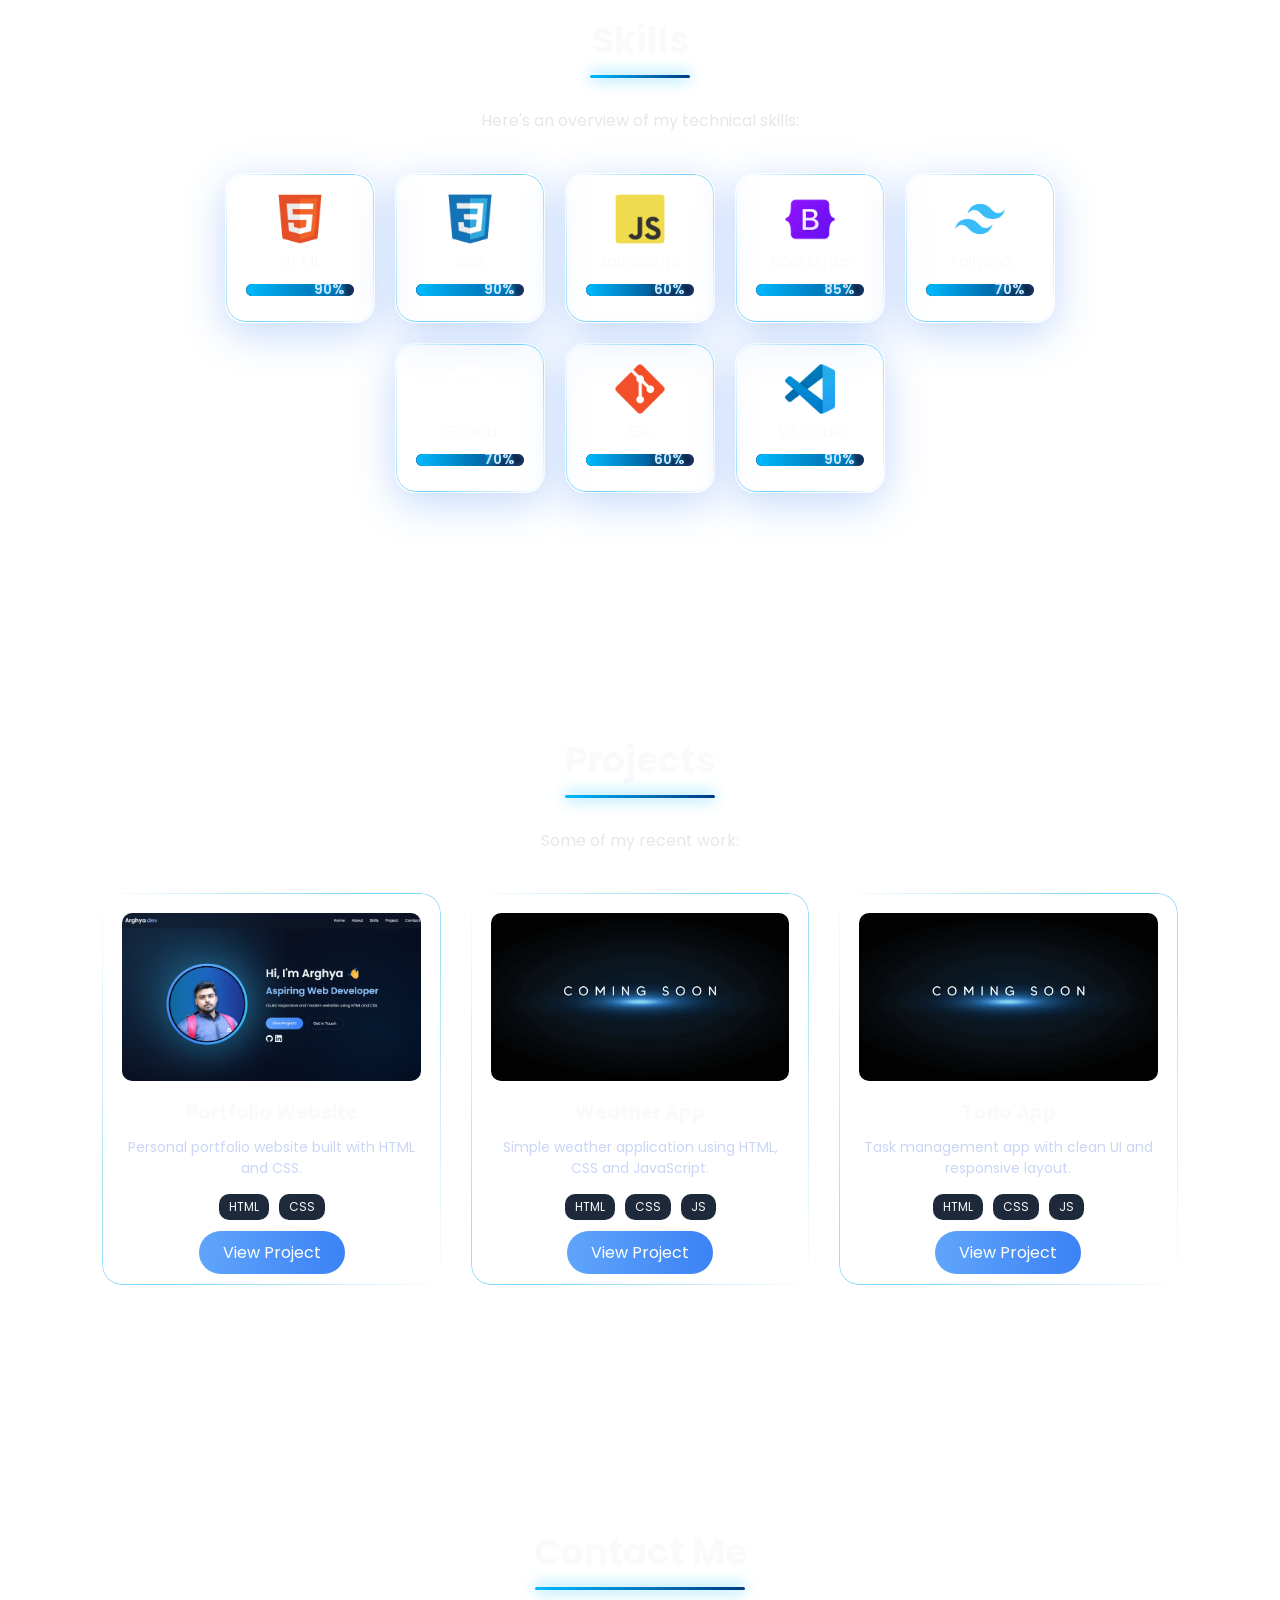
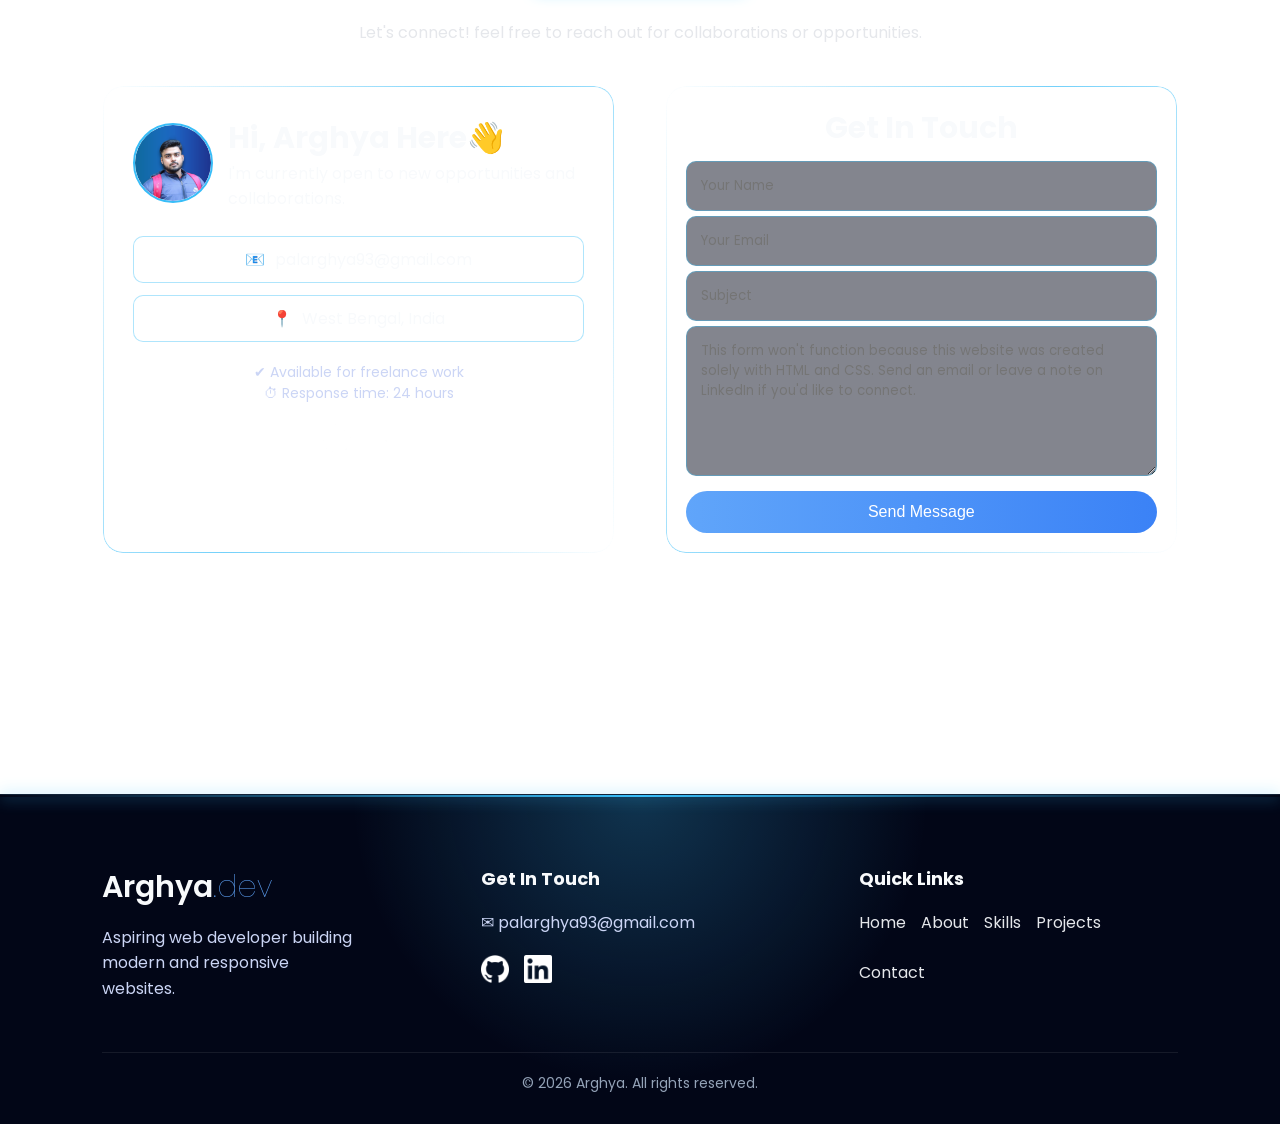
==== commit aa343ce8: "Update index.html" ====
--- a/index.html
+++ b/index.html
@@ -318,7 +318,7 @@
 
                     </div>
 
-                    <input type="text" placeholder="subject">
+                    <input type="text" placeholder="Subject">
 
                     <textarea name="message" id="contact-message"
                         placeholder="This form won't function because this website was created solely with HTML and CSS. Send an email or leave a note on LinkedIn if you'd like to connect."
